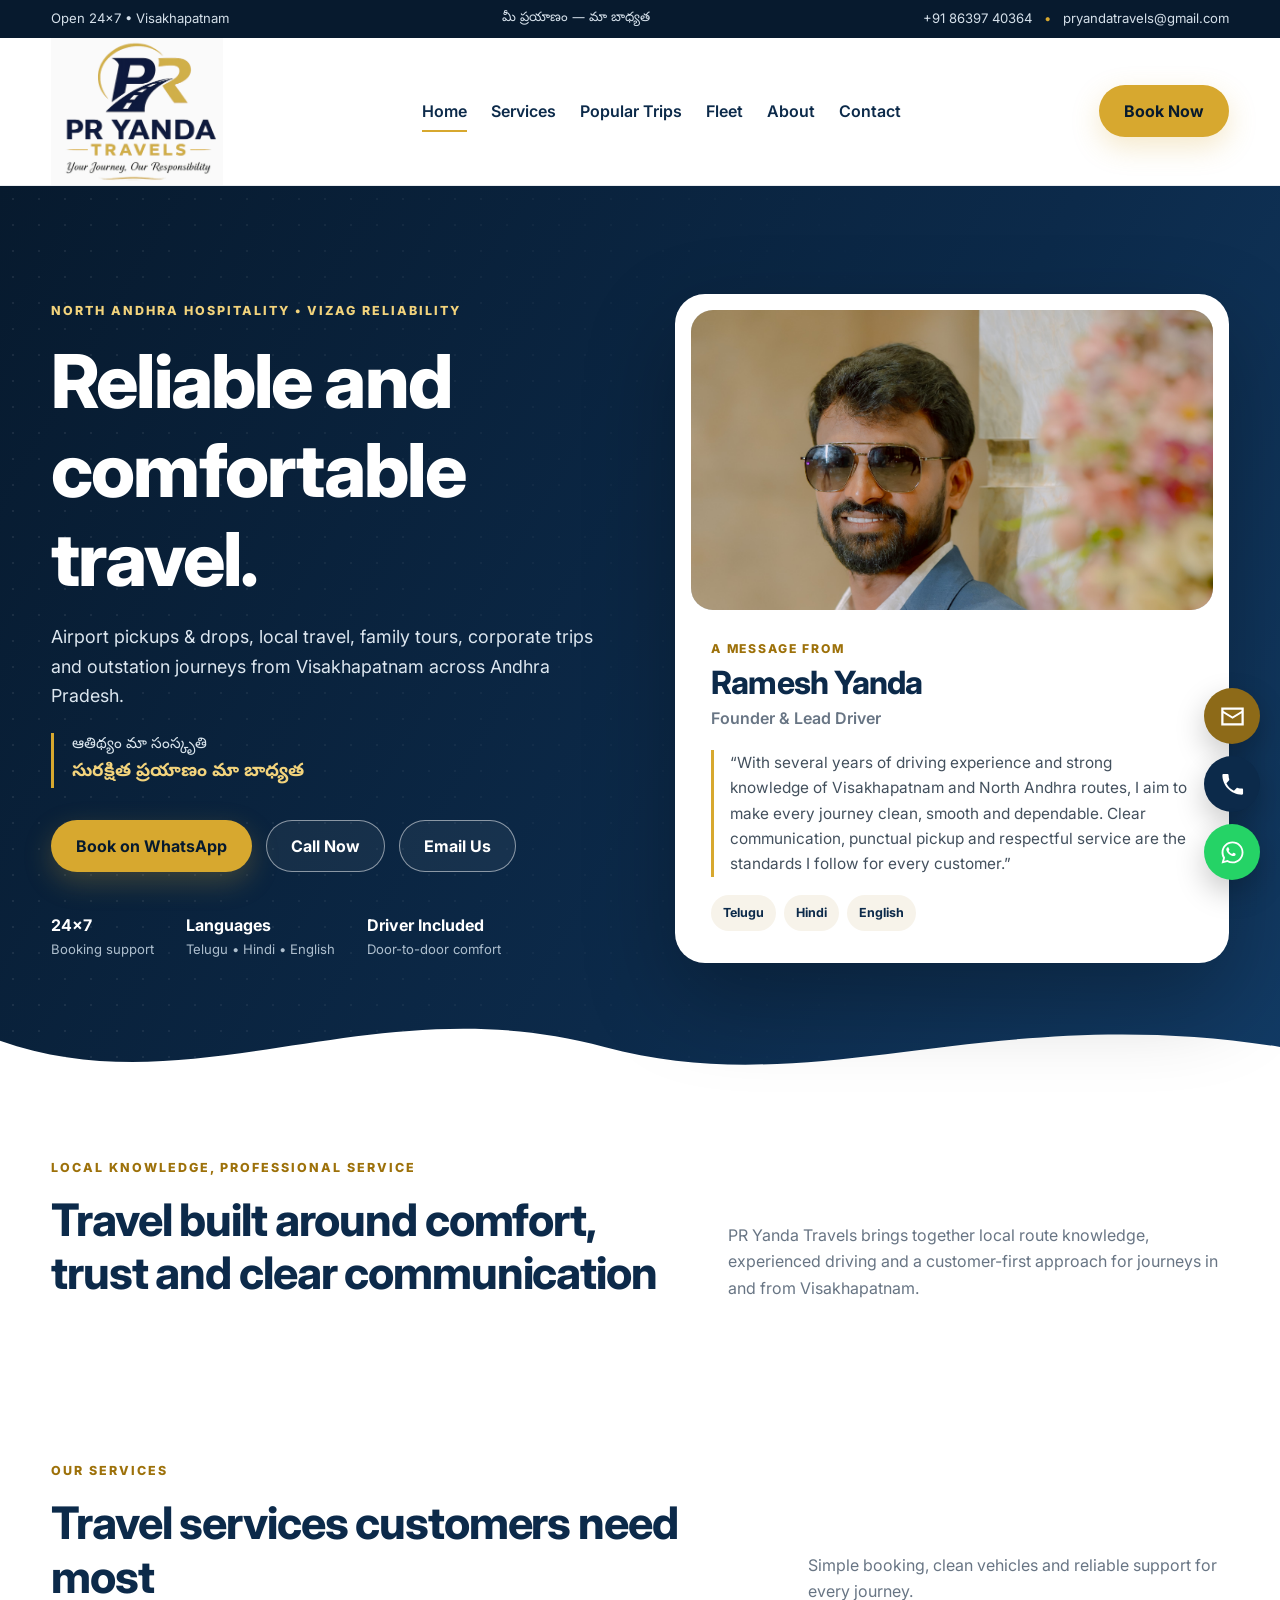
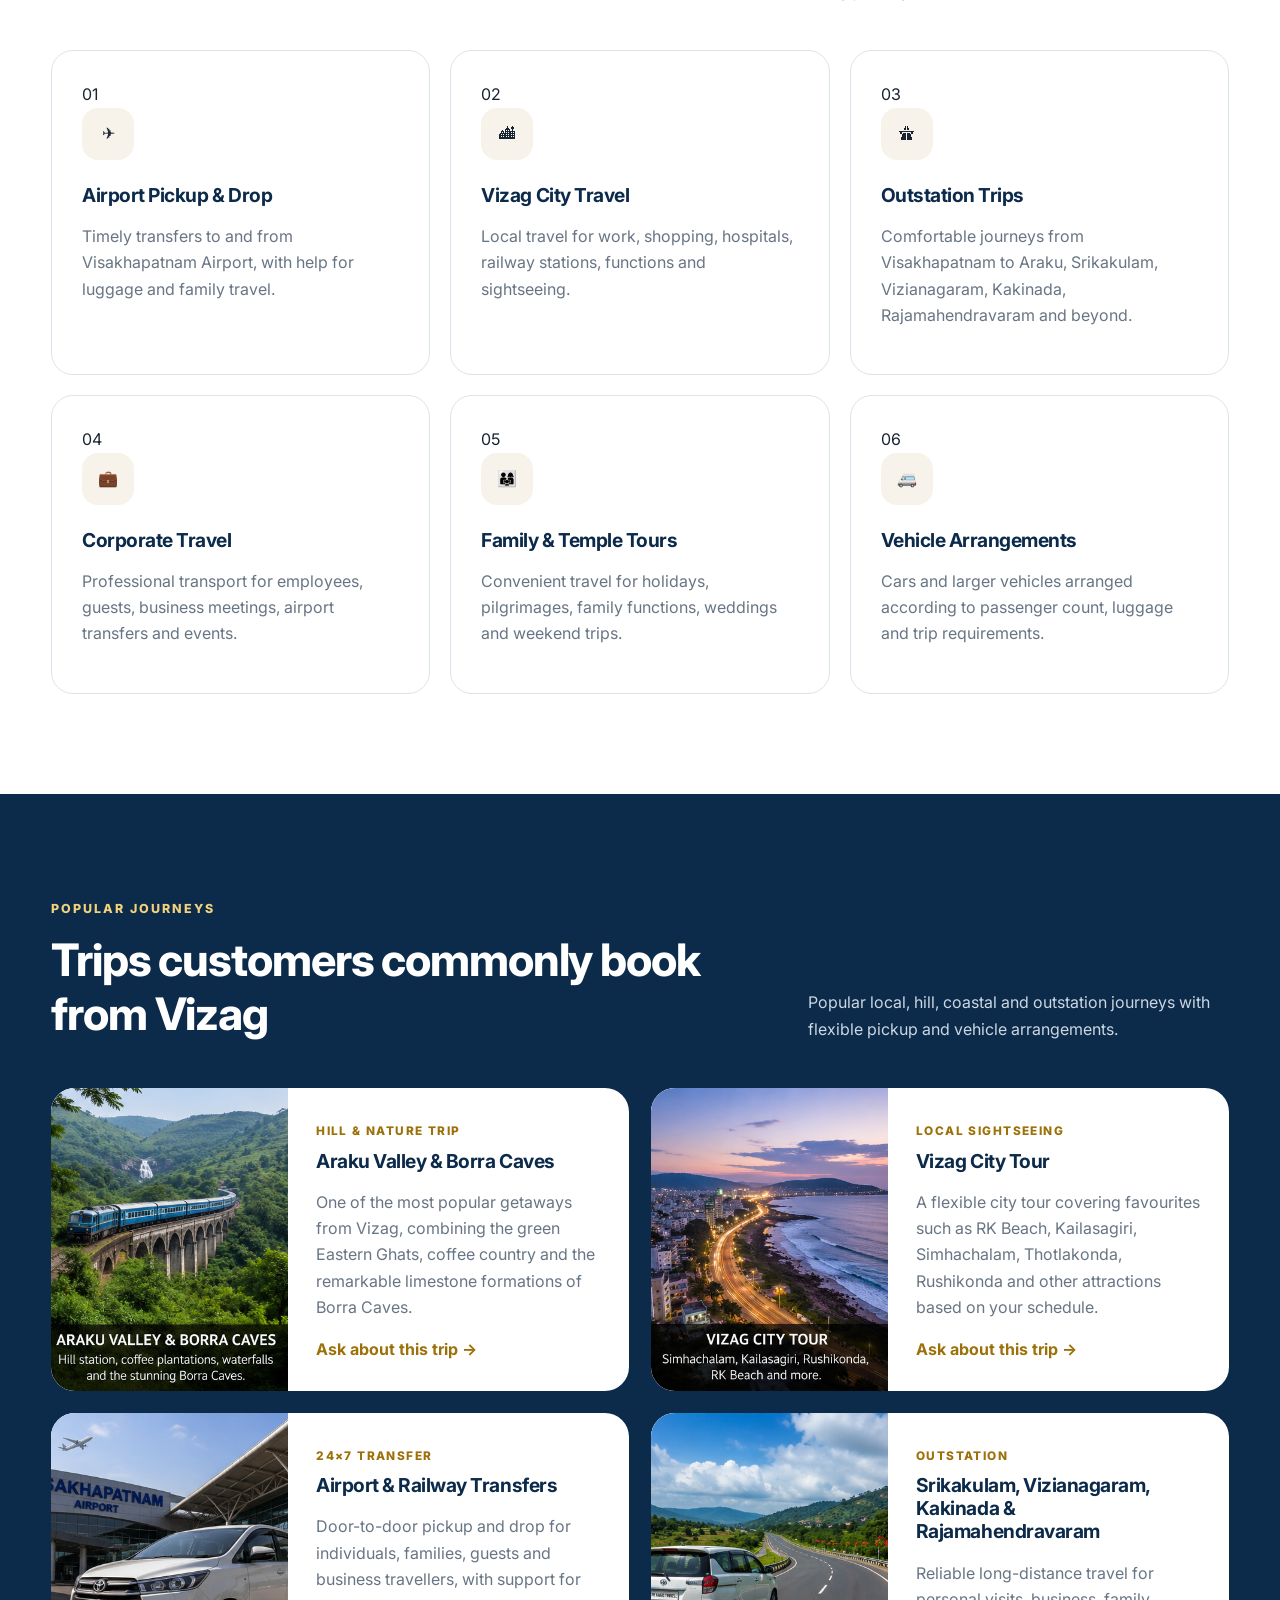
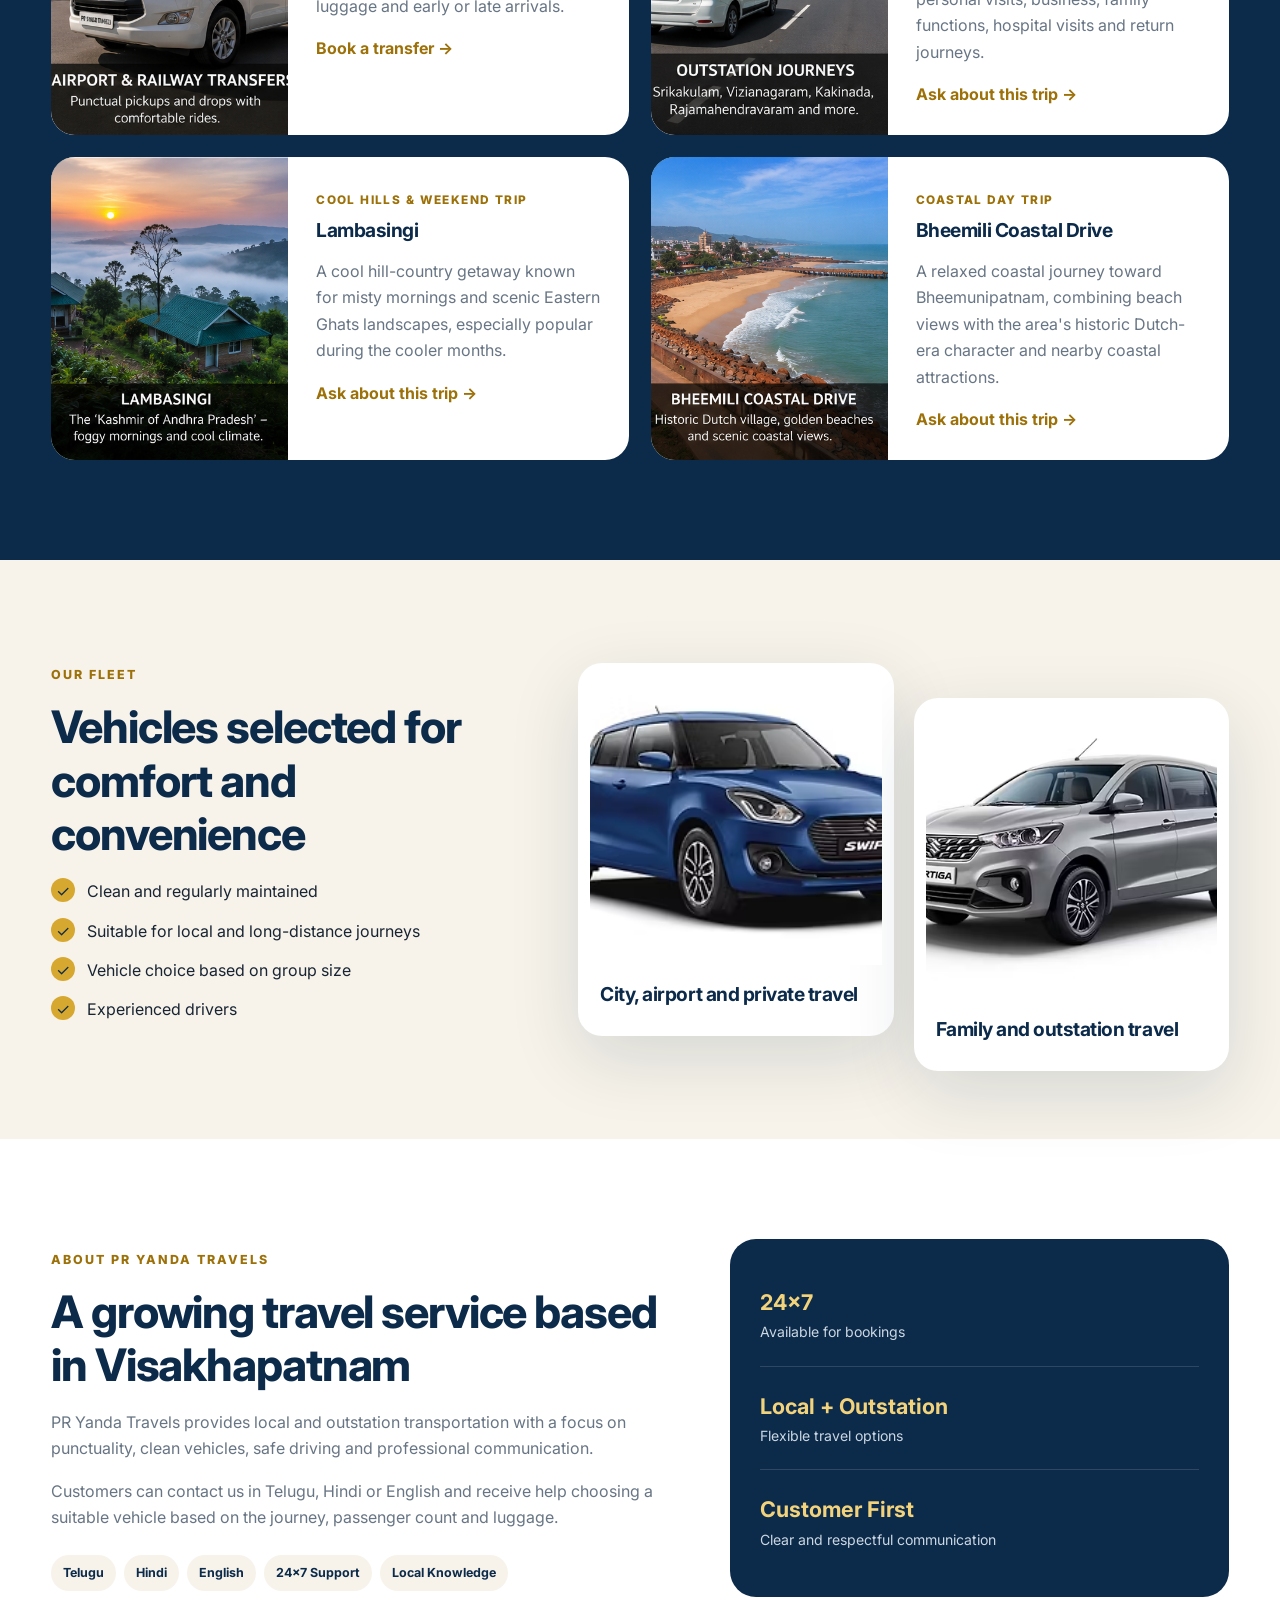
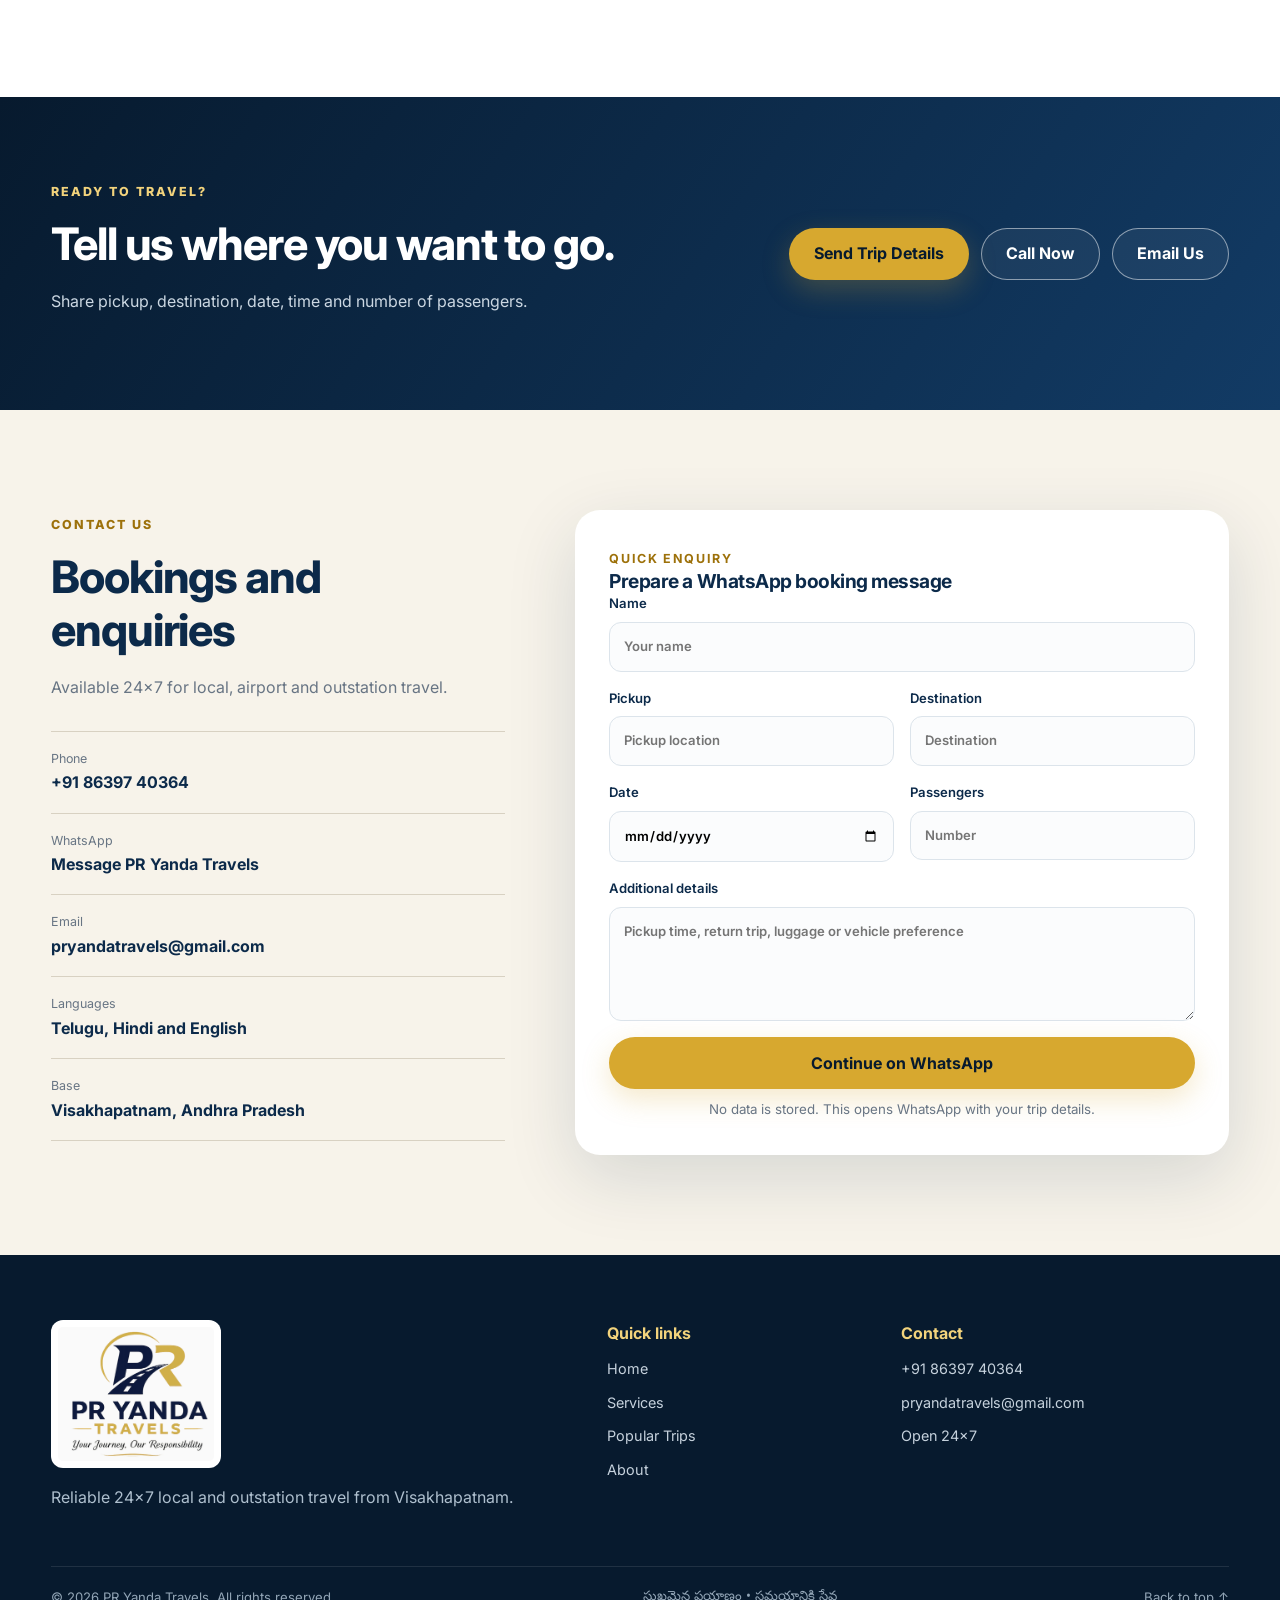
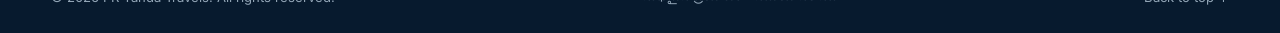
==== index.html @ 4b9faab3 "Add files via upload" ====
<!doctype html>
<html lang="en">
<head>
  <meta charset="utf-8">
  <meta name="viewport" content="width=device-width, initial-scale=1">
  <meta name="theme-color" content="#0c2a4a">
  <meta name="description" content="PR Yanda Travels offers reliable 24×7 airport transfers, local travel, family tours and outstation journeys from Visakhapatnam across Andhra Pradesh.">
  <title>PR Yanda Travels | 24×7 Travel from Visakhapatnam</title>

  <link rel="preconnect" href="https://fonts.googleapis.com">
  <link rel="preconnect" href="https://fonts.gstatic.com" crossorigin>
  <link href="https://fonts.googleapis.com/css2?family=Inter:wght@400;500;600;700;800&family=Noto+Sans+Telugu:wght@500;600;700&display=swap" rel="stylesheet">
  <link rel="stylesheet" href="styles.css">
  <script defer src="script.js"></script>
</head>

<body>
  <div class="top-strip">
    <div class="container top-strip-inner">
      <span>Open 24×7 • Visakhapatnam</span>
      <span class="telugu-mini">మీ ప్రయాణం — మా బాధ్యత</span>
      <div>
        <a href="tel:+918639740364">+91 86397 40364</a>
        <span class="top-dot">•</span>
        <a href="mailto:pryandatravels@gmail.com">pryandatravels@gmail.com</a>
      </div>
    </div>
  </div>

  <header class="site-header" id="top">
    <div class="container nav">
      <a class="brand" href="#home" aria-label="PR Yanda Travels home">
        <img src="logo.png" alt="PR Yanda Travels logo">
      </a>

      <button class="menu-toggle" aria-label="Open menu" aria-expanded="false">
        <span></span><span></span><span></span>
      </button>

      <nav class="nav-links" aria-label="Main navigation">
        <a class="active" href="#home">Home</a>
        <a href="#services">Services</a>
        <a href="#destinations">Popular Trips</a>
        <a href="#fleet">Fleet</a>
        <a href="#about">About</a>
        <a href="#contact">Contact</a>
      </nav>

      <a class="button button-gold nav-cta" href="https://wa.me/919912943084?text=Hello%20PR%20Yanda%20Travels%2C%20I%20would%20like%20to%20book%20a%20vehicle." target="_blank" rel="noopener">
        Book Now
      </a>
    </div>
  </header>

  <main>
    <section class="hero" id="home">
      <div class="hero-pattern"></div>
      <div class="container hero-layout">
        <div class="hero-copy reveal">
          <span class="eyebrow">NORTH ANDHRA HOSPITALITY • VIZAG RELIABILITY</span>
          <h1>Reliable and comfortable travel.</h1>
          <p class="hero-text">
            Airport pickups & drops, local travel, family tours, corporate trips and
            outstation journeys from Visakhapatnam across Andhra Pradesh.
          </p>

          <div class="telugu-line">
            <span>ఆతిథ్యం మా సంస్కృతి</span>
            <strong>సురక్షిత ప్రయాణం మా బాధ్యత</strong>
          </div>

          <div class="hero-buttons">
            <a class="button button-gold" href="https://wa.me/919912943084?text=Hello%20PR%20Yanda%20Travels%2C%20I%20would%20like%20to%20book%20a%20vehicle." target="_blank" rel="noopener">
              Book on WhatsApp
            </a>
            <a class="button button-ghost" href="tel:+918639740364">Call Now</a>
            <a class="button button-ghost" href="mailto:pryandatravels@gmail.com">Email Us</a>
          </div>

          <div class="hero-trust">
            <div><strong>24×7</strong><span>Booking support</span></div>
            <div><strong>Languages</strong><span>Telugu • Hindi • English</span></div>
            <div><strong>Driver Included</strong><span>Door-to-door comfort</span></div>
          </div>
        </div>

        <div class="founder-card reveal delay-1">
          <div class="founder-photo-wrap">
            <img src="photos/Ramesh Yanda.jpg" alt="Ramesh Yanda, Founder and Lead Driver of PR Yanda Travels" onerror="this.style.display='none';this.nextElementSibling.style.display='flex';">
            <div class="founder-photo-placeholder">
              <span>Professional photo</span>
              <strong>Add photos/Ramesh Yanda.jpg</strong>
            </div>
          </div>
          <div class="founder-message">
            <span class="founder-label">A message from</span>
            <h2>Ramesh Yanda</h2>
            <p class="founder-role">Founder &amp; Lead Driver</p>
            <blockquote>
              “With several years of driving experience and strong knowledge of
              Visakhapatnam and North Andhra routes, I aim to make every journey
              clean, smooth and dependable. Clear communication, punctual pickup
              and respectful service are the standards I follow for every customer.”
            </blockquote>
            <div class="language-pills">
              <span>Telugu</span><span>Hindi</span><span>English</span>
            </div>
          </div>
        </div>
      </div>

      <div class="wave-divider">
        <svg viewBox="0 0 1440 120" preserveAspectRatio="none" aria-hidden="true">
          <path d="M0,64 C220,130 420,10 680,70 C920,125 1110,25 1440,70 L1440,120 L0,120 Z"></path>
        </svg>
      </div>
    </section>

    <section class="identity-strip reveal">
      <div class="container identity-grid">
        <div>
          <span class="eyebrow dark">LOCAL KNOWLEDGE, PROFESSIONAL SERVICE</span>
          <h2>Travel built around comfort, trust and clear communication</h2>
        </div>
        <p>
          PR Yanda Travels brings together local route knowledge, experienced driving
          and a customer-first approach for journeys in and from Visakhapatnam.
        </p>
      </div>
    </section>

    <section class="section" id="services">
      <div class="container">
        <div class="section-heading reveal">
          <div>
            <span class="eyebrow dark">OUR SERVICES</span>
            <h2>Travel services customers need most</h2>
          </div>
          <p>Simple booking, clean vehicles and reliable support for every journey.</p>
        </div>

        <div class="service-grid">
          <article class="service-card reveal">
            <div class="service-number">01</div>
            <div class="service-icon">✈</div>
            <h3>Airport Pickup &amp; Drop</h3>
            <p>Timely transfers to and from Visakhapatnam Airport, with help for luggage and family travel.</p>
          </article>

          <article class="service-card reveal delay-1">
            <div class="service-number">02</div>
            <div class="service-icon">🏙</div>
            <h3>Vizag City Travel</h3>
            <p>Local travel for work, shopping, hospitals, railway stations, functions and sightseeing.</p>
          </article>

          <article class="service-card reveal delay-2">
            <div class="service-number">03</div>
            <div class="service-icon">🛣</div>
            <h3>Outstation Trips</h3>
            <p>Comfortable journeys from Visakhapatnam to Araku, Srikakulam, Vizianagaram, Kakinada, Rajamahendravaram and beyond.</p>
          </article>

          <article class="service-card reveal">
            <div class="service-number">04</div>
            <div class="service-icon">💼</div>
            <h3>Corporate Travel</h3>
            <p>Professional transport for employees, guests, business meetings, airport transfers and events.</p>
          </article>

          <article class="service-card reveal delay-1">
            <div class="service-number">05</div>
            <div class="service-icon">👨‍👩‍👧</div>
            <h3>Family &amp; Temple Tours</h3>
            <p>Convenient travel for holidays, pilgrimages, family functions, weddings and weekend trips.</p>
          </article>

          <article class="service-card reveal delay-2">
            <div class="service-number">06</div>
            <div class="service-icon">🚐</div>
            <h3>Vehicle Arrangements</h3>
            <p>Cars and larger vehicles arranged according to passenger count, luggage and trip requirements.</p>
          </article>
        </div>
      </div>
    </section>

    <section class="section destination-section" id="destinations">
      <div class="container">
        <div class="section-heading light reveal">
          <div>
            <span class="eyebrow">POPULAR JOURNEYS</span>
            <h2>Trips customers commonly book from Vizag</h2>
          </div>
          <p>Popular local, hill, coastal and outstation journeys with flexible pickup and vehicle arrangements.</p>
        </div>

        <div class="route-grid">
          <article class="route-card reveal">
            <div class="route-photo photo-slot araku-placeholder">
              <img src="photos/araku-borra.jpg" alt="Araku Valley and Borra Caves trip from Visakhapatnam" onerror="this.style.display='none'">
              <span class="photo-fallback">Add photos/araku-borra.jpg</span>
            </div>
            <div class="route-content">
              <span class="route-tag">Hill &amp; Nature Trip</span>
              <h3>Araku Valley &amp; Borra Caves</h3>
              <p>One of the most popular getaways from Vizag, combining the green Eastern Ghats, coffee country and the remarkable limestone formations of Borra Caves.</p>
              <a href="https://wa.me/918639740364?text=Hello%2C%20I%20want%20to%20enquire%20about%20an%20Araku%20Valley%20and%20Borra%20Caves%20trip." target="_blank" rel="noopener">Ask about this trip →</a>
            </div>
          </article>

          <article class="route-card reveal delay-1">
            <div class="route-photo photo-slot beach-placeholder">
              <img src="photos/vizag-city.jpg" alt="Vizag city sightseeing tour" onerror="this.style.display='none'">
              <span class="photo-fallback">Add photos/vizag-city.jpg</span>
            </div>
            <div class="route-content">
              <span class="route-tag">Local Sightseeing</span>
              <h3>Vizag City Tour</h3>
              <p>A flexible city tour covering favourites such as RK Beach, Kailasagiri, Simhachalam, Thotlakonda, Rushikonda and other attractions based on your schedule.</p>
              <a href="https://wa.me/918639740364?text=Hello%2C%20I%20want%20to%20enquire%20about%20a%20Vizag%20city%20tour." target="_blank" rel="noopener">Ask about this trip →</a>
            </div>
          </article>

          <article class="route-card reveal delay-2">
            <div class="route-photo photo-slot airport-placeholder">
              <img src="photos/airport-transfer.jpg" alt="Visakhapatnam airport pickup and drop service" onerror="this.style.display='none'">
              <span class="photo-fallback">Add photos/airport-transfer.jpg</span>
            </div>
            <div class="route-content">
              <span class="route-tag">24×7 Transfer</span>
              <h3>Airport &amp; Railway Transfers</h3>
              <p>Door-to-door pickup and drop for individuals, families, guests and business travellers, with support for luggage and early or late arrivals.</p>
              <a href="https://wa.me/918639740364?text=Hello%2C%20I%20want%20to%20book%20an%20airport%20or%20railway%20transfer." target="_blank" rel="noopener">Book a transfer →</a>
            </div>
          </article>

          <article class="route-card reveal">
            <div class="route-photo photo-slot highway-placeholder">
              <img src="photos/outstation-highway.jpg" alt="Outstation travel from Visakhapatnam" onerror="this.style.display='none'">
              <span class="photo-fallback">Add photos/outstation-highway.jpg</span>
            </div>
            <div class="route-content">
              <span class="route-tag">Outstation</span>
              <h3>Srikakulam, Vizianagaram, Kakinada &amp; Rajamahendravaram</h3>
              <p>Reliable long-distance travel for personal visits, business, family functions, hospital visits and return journeys.</p>
              <a href="https://wa.me/918639740364?text=Hello%2C%20I%20want%20to%20enquire%20about%20an%20outstation%20trip." target="_blank" rel="noopener">Ask about this trip →</a>
            </div>
          </article>

          <article class="route-card reveal delay-1">
            <div class="route-photo photo-slot lambasingi-placeholder">
              <img src="photos/lambasingi.jpg" alt="Lambasingi hill trip from Visakhapatnam" onerror="this.style.display='none'">
              <span class="photo-fallback">Add photos/lambasingi.jpg</span>
            </div>
            <div class="route-content">
              <span class="route-tag">Cool Hills &amp; Weekend Trip</span>
              <h3>Lambasingi</h3>
              <p>A cool hill-country getaway known for misty mornings and scenic Eastern Ghats landscapes, especially popular during the cooler months.</p>
              <a href="https://wa.me/918639740364?text=Hello%2C%20I%20want%20to%20enquire%20about%20a%20Lambasingi%20trip." target="_blank" rel="noopener">Ask about this trip →</a>
            </div>
          </article>

          <article class="route-card reveal delay-2">
            <div class="route-photo photo-slot bheemili-placeholder">
              <img src="photos/bheemili.jpg" alt="Bheemili coastal day trip from Visakhapatnam" onerror="this.style.display='none'">
              <span class="photo-fallback">Add photos/bheemili.jpg</span>
            </div>
            <div class="route-content">
              <span class="route-tag">Coastal Day Trip</span>
              <h3>Bheemili Coastal Drive</h3>
              <p>A relaxed coastal journey toward Bheemunipatnam, combining beach views with the area's historic Dutch-era character and nearby coastal attractions.</p>
              <a href="https://wa.me/918639740364?text=Hello%2C%20I%20want%20to%20enquire%20about%20a%20Bheemili%20coastal%20trip." target="_blank" rel="noopener">Ask about this trip →</a>
            </div>
          </article>
        </div>
      </div>
    </section>

    <section class="section fleet-section" id="fleet">
      <div class="container fleet-layout">
        <div class="fleet-copy reveal">
          <span class="eyebrow dark">OUR FLEET</span>
          <h2>Vehicles selected for comfort and convenience</h2>
          <ul class="feature-list">
            <li><span>✓</span> Clean and regularly maintained</li>
            <li><span>✓</span> Suitable for local and long-distance journeys</li>
            <li><span>✓</span> Vehicle choice based on group size</li>
            <li><span>✓</span> Experienced drivers</li>
          </ul>
        </div>
        <div class="fleet-cards reveal delay-1">
          <article class="fleet-card">
            <div class="fleet-photo photo-slot">
              <img src="photos/swift-exterior.jpg" alt="PR Yanda Travels Swift" onerror="this.style.display='none'">
              <span class="photo-fallback">Add photos/swift-exterior.jpg</span>
            </div>
            <div class="fleet-card-text"><h3>City, airport and private travel</h3></div>
          </article>
          <article class="fleet-card fleet-card-offset">
            <div class="fleet-photo photo-slot">
              <img src="photos/ertiga-exterior.jpg" alt="PR Yanda Travels Ertiga" onerror="this.style.display='none'">
              <span class="photo-fallback">Add photos/ertiga-exterior.jpg later</span>
            </div>
            <div class="fleet-card-text"><h3>Family and outstation travel</h3></div>
          </article>
        </div>
      </div>
    </section>

    <section class="section about-section" id="about">
      <div class="container about-layout">
        <div class="about-copy reveal">
          <span class="eyebrow dark">ABOUT PR YANDA TRAVELS</span>
          <h2>A growing travel service based in Visakhapatnam</h2>
          <p>
            PR Yanda Travels provides local and outstation transportation with a
            focus on punctuality, clean vehicles, safe driving and professional communication.
          </p>
          <p>
            Customers can contact us in Telugu, Hindi or English and receive help
            choosing a suitable vehicle based on the journey, passenger count and luggage.
          </p>
          <div class="about-badges">
            <span>Telugu</span><span>Hindi</span><span>English</span>
            <span>24×7 Support</span><span>Local Knowledge</span>
          </div>
        </div>
        <div class="about-panel reveal delay-1">
          <div class="about-stat"><strong>24×7</strong><span>Available for bookings</span></div>
          <div class="about-stat"><strong>Local + Outstation</strong><span>Flexible travel options</span></div>
          <div class="about-stat"><strong>Customer First</strong><span>Clear and respectful communication</span></div>
        </div>
      </div>
    </section>

    <section class="cta-section">
      <div class="container cta-inner reveal">
        <div>
          <span class="eyebrow">READY TO TRAVEL?</span>
          <h2>Tell us where you want to go.</h2>
          <p>Share pickup, destination, date, time and number of passengers.</p>
        </div>
        <div class="cta-actions">
          <a class="button button-gold" href="https://wa.me/919912943084?text=Hello%20PR%20Yanda%20Travels%2C%20Pickup%3A%20____%2C%20Destination%3A%20____%2C%20Date%3A%20____%2C%20Passengers%3A%20____." target="_blank" rel="noopener">Send Trip Details</a>
          <a class="button button-ghost" href="tel:+918639740364">Call Now</a>
          <a class="button button-ghost" href="mailto:pryandatravels@gmail.com">Email Us</a>
        </div>
      </div>
    </section>

    <section class="section contact-section" id="contact">
      <div class="container contact-layout">
        <div class="contact-intro reveal">
          <span class="eyebrow dark">CONTACT US</span>
          <h2>Bookings and enquiries</h2>
          <p>Available 24×7 for local, airport and outstation travel.</p>
          <div class="contact-details">
            <a href="tel:+918639740364"><span>Phone</span><strong>+91 86397 40364</strong></a>
            <a href="https://wa.me/919912943084" target="_blank" rel="noopener"><span>WhatsApp</span><strong>Message PR Yanda Travels</strong></a>
            <a href="mailto:pryandatravels@gmail.com"><span>Email</span><strong>pryandatravels@gmail.com</strong></a>
            <div><span>Languages</span><strong>Telugu, Hindi and English</strong></div>
            <div><span>Base</span><strong>Visakhapatnam, Andhra Pradesh</strong></div>
          </div>
        </div>

        <form class="enquiry-form reveal delay-1" id="enquiry-form">
          <div class="form-heading"><span>Quick enquiry</span><h3>Prepare a WhatsApp booking message</h3></div>
          <label>Name<input type="text" id="name" placeholder="Your name"></label>
          <div class="form-row">
            <label>Pickup<input type="text" id="pickup" placeholder="Pickup location"></label>
            <label>Destination<input type="text" id="destination" placeholder="Destination"></label>
          </div>
          <div class="form-row">
            <label>Date<input type="date" id="date"></label>
            <label>Passengers<input type="number" id="passengers" min="1" placeholder="Number"></label>
          </div>
          <label>Additional details<textarea id="details" rows="4" placeholder="Pickup time, return trip, luggage or vehicle preference"></textarea></label>
          <button class="button button-gold full-width" type="submit">Continue on WhatsApp</button>
          <small class="form-note">No data is stored. This opens WhatsApp with your trip details.</small>
        </form>
      </div>
    </section>
  </main>

  <footer>
    <div class="container footer-grid">
      <div class="footer-brand"><img src="logo.png" alt="PR Yanda Travels"><p>Reliable 24×7 local and outstation travel from Visakhapatnam.</p></div>
      <div class="footer-column"><strong>Quick links</strong><a href="#home">Home</a><a href="#services">Services</a><a href="#destinations">Popular Trips</a><a href="#about">About</a></div>
      <div class="footer-column"><strong>Contact</strong><a href="tel:+918639740364">+91 86397 40364</a><a href="mailto:pryandatravels@gmail.com">pryandatravels@gmail.com</a><span>Open 24×7</span></div>
    </div>
    <div class="container footer-bottom"><span>© 2026 PR Yanda Travels. All rights reserved.</span><span class="telugu-footer">సుఖమైన ప్రయాణం • సమయానికి సేవ</span><a href="#top">Back to top ↑</a></div>
  </footer>

  <div class="floating-actions">
    <a class="float-button email-float" href="mailto:pryandatravels@gmail.com" aria-label="Email PR Yanda Travels">
      <svg viewBox="0 0 24 24" aria-hidden="true"><path d="M2 4h20v16H2V4zm2 2v1l8 5 8-5V6H4zm16 12V9l-8 5-8-5v9h16z"/></svg>
    </a>
    <a class="float-button call-float" href="tel:+918639740364" aria-label="Call PR Yanda Travels">
      <svg viewBox="0 0 24 24" aria-hidden="true"><path d="M6.6 10.8c1.7 3.3 3.4 5 6.7 6.7l2.2-2.2c.3-.3.7-.4 1.1-.3 1.2.4 2.5.6 3.8.6.6 0 1 .4 1 1V20c0 .6-.4 1-1 1C10.8 21 3 13.2 3 3.6c0-.6.4-1 1-1h3.5c.6 0 1 .4 1 1 0 1.3.2 2.6.6 3.8.1.4 0 .8-.3 1.1l-2.2 2.3z"/></svg>
    </a>
    <a class="float-button whatsapp-float" href="https://wa.me/919912943084?text=Hello%20PR%20Yanda%20Travels%2C%20I%20would%20like%20to%20book%20a%20vehicle." target="_blank" rel="noopener" aria-label="WhatsApp PR Yanda Travels">
      <svg viewBox="0 0 32 32" aria-hidden="true"><path d="M19.11 17.2c-.27-.14-1.62-.8-1.87-.89-.25-.09-.43-.14-.61.14-.18.27-.7.89-.86 1.07-.16.18-.32.2-.59.07-.27-.14-1.15-.42-2.19-1.35-.81-.72-1.36-1.61-1.52-1.88-.16-.27-.02-.42.12-.56.12-.12.27-.32.41-.48.14-.16.18-.27.27-.45.09-.18.05-.34-.02-.48-.07-.14-.61-1.47-.84-2.02-.22-.53-.45-.46-.61-.47h-.52c-.18 0-.48.07-.73.34-.25.27-.96.94-.96 2.29 0 1.35.98 2.66 1.12 2.84.14.18 1.93 2.95 4.68 4.14.65.28 1.16.45 1.56.58.66.21 1.25.18 1.72.11.53-.08 1.62-.66 1.85-1.3.23-.64.23-1.19.16-1.3-.07-.11-.25-.18-.52-.32zM16.04 3C8.86 3 3.04 8.8 3.04 15.96c0 2.28.6 4.51 1.74 6.47L3 29l6.76-1.77a13 13 0 0 0 6.27 1.6h.01C23.21 28.83 29 23 29 15.94 29 8.8 23.2 3 16.04 3zm0 23.64h-.01a10.8 10.8 0 0 1-5.5-1.5l-.39-.23-4.01 1.05 1.07-3.9-.25-.4a10.77 10.77 0 0 1-1.66-5.72c0-5.94 4.84-10.77 10.79-10.77 5.94 0 10.77 4.83 10.77 10.78 0 5.94-4.83 10.77-10.81 10.77z"/></svg>
    </a>
  </div>
</body>
</html>
---- styles.css ----
:root{
  --navy:#0c2a4a;--navy2:#123b65;--navy3:#071a2e;
  --gold:#d7a82f;--gold2:#f2d37c;--cream:#f7f3ea;
  --white:#fff;--ink:#182433;--muted:#687584;--line:#dce4eb;
  --shadow:0 22px 70px rgba(12,42,74,.14);
}
*{box-sizing:border-box}html{scroll-behavior:smooth}
body{margin:0;font-family:Inter,Arial,sans-serif;color:var(--ink);background:#fff;line-height:1.65;overflow-x:hidden}
body.menu-open{overflow:hidden}a{text-decoration:none;color:inherit}img{max-width:100%;display:block}button,input,textarea{font:inherit}
.container{width:min(1180px,92%);margin:auto}
.top-strip{background:var(--navy3);color:#d5e0ea;font-size:.82rem}
.top-strip-inner{min-height:38px;display:flex;justify-content:space-between;align-items:center;gap:16px}
.telugu-mini,.telugu-footer,.telugu-line{font-family:"Noto Sans Telugu",sans-serif}.top-dot{margin:0 8px;color:var(--gold)}
.site-header{position:sticky;top:0;z-index:1000;background:rgba(255,255,255,.95);backdrop-filter:blur(14px);border-bottom:1px solid rgba(12,42,74,.08)}
.site-header.scrolled{box-shadow:0 8px 30px rgba(12,42,74,.1)}
.nav{min-height:82px;display:flex;align-items:center;justify-content:space-between;gap:24px}.brand img{width:172px}
.nav-links{display:flex;gap:24px;font-weight:600;color:var(--navy)}.nav-links a{position:relative}.nav-links a:after{content:"";position:absolute;left:0;bottom:-7px;width:0;height:2px;background:var(--gold);transition:.2s}.nav-links a:hover:after,.nav-links a.active:after{width:100%}
.menu-toggle{display:none;border:0;background:transparent;cursor:pointer}.menu-toggle span{display:block;width:27px;height:2px;background:var(--navy);margin:6px 0}
.button{min-height:52px;padding:0 24px;border-radius:999px;display:inline-flex;align-items:center;justify-content:center;border:1px solid transparent;font-weight:700;transition:.2s;cursor:pointer}
.button:hover{transform:translateY(-2px)}.button-gold{background:var(--gold);color:var(--navy3);box-shadow:0 10px 28px rgba(215,168,47,.25)}.button-ghost{border-color:rgba(255,255,255,.5);color:#fff;background:rgba(255,255,255,.05)}.button-ghost:hover{background:#fff;color:var(--navy)}.full-width{width:100%}
.hero{position:relative;background:linear-gradient(120deg,var(--navy3),var(--navy) 60%,var(--navy2));color:#fff;padding:108px 0 135px;overflow:hidden}.hero-pattern{position:absolute;inset:0;background-image:radial-gradient(rgba(255,255,255,.08) 1px,transparent 1px);background-size:26px 26px;mask-image:linear-gradient(to right,#000,transparent 75%)}
.hero-layout{position:relative;z-index:2;display:grid;grid-template-columns:1fr 1fr;gap:70px;align-items:center}
.eyebrow{display:inline-block;color:var(--gold2);font-size:.78rem;font-weight:800;letter-spacing:.16em;margin-bottom:15px}.eyebrow.dark{color:#9d710a}
h1,h2,h3{margin:0;line-height:1.2;letter-spacing:-.025em}h1{font-size:clamp(3rem,5.8vw,5.4rem);font-weight:800}h2{color:var(--navy);font-size:clamp(2.1rem,3.5vw,3.3rem);font-weight:750}h3{color:var(--navy);font-size:1.2rem;font-weight:700}
.hero-text{font-size:1.12rem;color:#dce6ef;max-width:680px}.telugu-line{display:flex;flex-direction:column;margin-top:22px;padding-left:18px;border-left:3px solid var(--gold)}.telugu-line span{color:#d9e4ec;font-size:.95rem}.telugu-line strong{color:var(--gold2);font-size:1.15rem}
.hero-buttons{display:flex;flex-wrap:wrap;gap:14px;margin:32px 0 40px}.hero-trust{display:flex;flex-wrap:wrap;gap:32px}.hero-trust div{display:flex;flex-direction:column}.hero-trust span{font-size:.82rem;color:#aebfce}
.founder-card{background:#fff;color:var(--ink);border-radius:30px;padding:16px;box-shadow:0 35px 90px rgba(0,0,0,.28);animation:founderFloat 6s ease-in-out infinite}
@keyframes founderFloat{50%{transform:translateY(-9px)}}
.founder-photo-wrap{position:relative;height:300px;border-radius:22px;overflow:hidden;background:linear-gradient(145deg,#dbe6ed,#b9c9d5)}.founder-photo-wrap img{width:100%;height:100%;object-fit:cover;object-position:center top}.founder-photo-placeholder{position:absolute;inset:0;display:none;align-items:center;justify-content:center;flex-direction:column;text-align:center;color:var(--navy);padding:20px}.founder-message{padding:24px 20px 16px}.founder-label{color:#9d710a;font-size:.76rem;font-weight:800;text-transform:uppercase;letter-spacing:.15em}.founder-message h2{font-size:2rem;margin-top:4px}.founder-role{margin:3px 0 18px;color:var(--muted);font-weight:600}.founder-message blockquote{margin:0;color:#43505d;font-size:.96rem;border-left:3px solid var(--gold);padding-left:16px}.language-pills{display:flex;gap:8px;flex-wrap:wrap;margin-top:18px}.language-pills span,.about-badges span{padding:8px 12px;background:var(--cream);border-radius:999px;color:var(--navy);font-size:.78rem;font-weight:700}
.wave-divider{position:absolute;left:0;right:0;bottom:-1px;height:125px}.wave-divider svg{width:100%;height:100%}.wave-divider path{fill:#fff}
.identity-strip{padding:55px 0}.identity-grid{display:grid;grid-template-columns:1.1fr .9fr;gap:65px;align-items:end}.identity-grid p{color:var(--muted);margin:0}
.section{padding:100px 0}.section-heading{display:grid;grid-template-columns:1.25fr .75fr;gap:55px;align-items:end;margin-bottom:46px}.section-heading p{color:var(--muted);margin:0}.section-heading.light h2{color:#fff}.section-heading.light p{color:#cbd7e2}
.service-grid{display:grid;grid-template-columns:repeat(3,1fr);gap:20px}.service-card{padding:30px;border:1px solid var(--line);border-radius:22px;background:#fff;min-height:270px;transition:.25s}.service-card:hover{transform:translateY(-8px);box-shadow:var(--shadow);border-color:rgba(215,168,47,.65)}.service-icon{width:52px;height:52px;border-radius:16px;background:var(--cream);display:grid;place-items:center;margin-bottom:24px}.service-icon svg{width:28px;height:28px;fill:var(--navy)}.service-card p{color:var(--muted)}
.destination-section{background:var(--navy);color:#fff}.route-grid{display:grid;grid-template-columns:repeat(2,1fr);gap:22px}.route-card{background:#fff;color:var(--ink);border-radius:24px;overflow:hidden;display:grid;grid-template-columns:.82fr 1.18fr;min-height:280px}.route-photo{min-height:280px;display:grid;place-items:center;color:#fff;font-weight:800}.route-content{padding:28px}.route-tag{display:inline-block;color:#9d710a;font-size:.74rem;font-weight:800;letter-spacing:.12em;text-transform:uppercase;margin-bottom:8px}.route-content p{color:var(--muted)}.route-content a{color:#9d710a;font-weight:700}.photo-placeholder{position:relative;overflow:hidden}.araku-placeholder{background:linear-gradient(145deg,#0d593f,#8fb868)}.beach-placeholder{background:linear-gradient(145deg,#1f7e9b,#e6c889)}.airport-placeholder{background:linear-gradient(145deg,#5f7181,#a5b9c6)}.highway-placeholder{background:linear-gradient(145deg,#525a60,#c29e5d)}
.fleet-section{background:var(--cream)}.fleet-layout{display:grid;grid-template-columns:.82fr 1.18fr;gap:75px;align-items:center}.feature-list{list-style:none;padding:0}.feature-list li{margin:13px 0}.feature-list span{display:inline-grid;place-items:center;width:24px;height:24px;border-radius:50%;background:var(--gold);color:var(--navy);margin-right:8px}.fleet-cards{display:grid;grid-template-columns:repeat(2,1fr);gap:20px}.fleet-card{background:#fff;padding:12px;border-radius:24px;box-shadow:var(--shadow)}.fleet-card-offset{transform:translateY(35px)}.fleet-photo{height:290px;display:grid;place-items:center;color:var(--navy);font-weight:700;background:linear-gradient(145deg,#edf3f7,#c9d6e2)}.fleet-card-text{padding:18px 10px}.fleet-card-text span{color:var(--muted);font-size:.8rem}
.about-section{background:#fff}.about-layout{display:grid;grid-template-columns:1.1fr .9fr;gap:70px;align-items:center}.about-copy p{color:var(--muted)}.about-badges{display:flex;flex-wrap:wrap;gap:8px;margin-top:24px}.about-panel{background:var(--navy);color:#fff;border-radius:26px;padding:24px 30px}.about-stat{padding:22px 0;border-bottom:1px solid rgba(255,255,255,.14);display:flex;flex-direction:column}.about-stat:last-child{border-bottom:0}.about-stat strong{font-size:1.35rem;color:var(--gold2)}.about-stat span{color:#cbd7e2;font-size:.88rem}
.review-slider{position:relative;max-width:900px;margin:auto}.review-track{position:relative;min-height:335px}.review-slide{position:absolute;inset:0;opacity:0;transform:translateX(24px);pointer-events:none;padding:48px 72px;border-radius:28px;background:var(--navy);color:#fff;transition:.4s}.review-slide.active{opacity:1;transform:none;pointer-events:auto}.quote-mark{color:var(--gold);font-size:5rem;line-height:.6}.review-slide>p{font-size:1.5rem;font-weight:600}.review-author{display:flex;align-items:center;gap:14px}.avatar{width:48px;height:48px;border-radius:50%;display:grid;place-items:center;background:var(--gold);color:var(--navy);font-weight:700}.review-author div:last-child{display:flex;flex-direction:column}.review-author span{font-size:.82rem;color:#aebfce}.slider-button{position:absolute;z-index:4;top:50%;transform:translateY(-50%);width:50px;height:50px;border-radius:50%;border:0;background:#fff;color:var(--navy);box-shadow:var(--shadow);cursor:pointer}.prev{left:-25px}.next{right:-25px}.slider-dots{display:flex;justify-content:center;gap:8px;margin-top:20px}.slider-dots button{width:9px;height:9px;border:0;border-radius:50%;background:#cbd5de}.slider-dots button.active{width:28px;border-radius:999px;background:var(--gold)}
.cta-section{padding:80px 0;background:linear-gradient(125deg,var(--navy3),var(--navy2));color:#fff}.cta-inner{display:flex;align-items:center;justify-content:space-between;gap:40px}.cta-inner h2{color:#fff}.cta-inner p{color:#cbd7e2}.cta-actions{display:flex;gap:12px;flex-wrap:wrap}
.contact-section{background:var(--cream)}.contact-layout{display:grid;grid-template-columns:.82fr 1.18fr;gap:70px}.contact-intro>p{color:var(--muted)}.contact-details{margin-top:30px;border-top:1px solid #d8d1c2}.contact-details a,.contact-details>div{display:flex;flex-direction:column;padding:17px 0;border-bottom:1px solid #d8d1c2}.contact-details span{font-size:.78rem;color:var(--muted)}.contact-details strong{color:var(--navy)}
.enquiry-form{background:#fff;padding:34px;border-radius:25px;box-shadow:var(--shadow)}.form-heading>span{color:#9d710a;font-size:.78rem;font-weight:700;letter-spacing:.13em;text-transform:uppercase}.form-row{display:grid;grid-template-columns:1fr 1fr;gap:16px}label{display:flex;flex-direction:column;gap:7px;font-size:.82rem;font-weight:600;color:var(--navy);margin-bottom:16px}input,textarea{border:1px solid var(--line);border-radius:12px;padding:13px 14px;background:#fbfcfd;outline:none}input:focus,textarea:focus{border-color:var(--gold);box-shadow:0 0 0 3px rgba(215,168,47,.15)}.form-note{display:block;text-align:center;color:var(--muted);margin-top:10px}
footer{background:var(--navy3);color:#fff;padding:65px 0 24px}.footer-grid{display:grid;grid-template-columns:1.5fr .7fr 1fr;gap:65px}.footer-brand img{width:170px;background:#fff;border-radius:12px;padding:7px}.footer-brand p{color:#aebfce}.footer-column{display:flex;flex-direction:column;gap:10px}.footer-column strong{color:var(--gold2)}.footer-column a,.footer-column span{color:#c5d1dc;font-size:.9rem}.footer-bottom{border-top:1px solid rgba(255,255,255,.1);margin-top:40px;padding-top:20px;display:flex;justify-content:space-between;gap:18px;color:#92a5b6;font-size:.82rem}
.floating-actions{position:fixed;right:20px;bottom:20px;z-index:900;display:flex;flex-direction:column;gap:12px}.float-button{width:56px;height:56px;border-radius:50%;display:grid;place-items:center;box-shadow:0 12px 30px rgba(0,0,0,.22);transition:.2s}.float-button:hover{transform:scale(1.08)}.float-button svg{width:27px;height:27px;fill:#fff}.email-float{background:#8d6a18}.call-float{background:var(--navy)}.whatsapp-float{background:#25d366}
.reveal{opacity:0;transform:translateY(26px);transition:.7s}.reveal.visible{opacity:1;transform:none}.delay-1{transition-delay:.1s}.delay-2{transition-delay:.2s}
@media(max-width:1000px){.nav-cta{display:none}.nav-links{gap:16px}.hero-layout{gap:40px}.route-card{grid-template-columns:1fr}.route-photo{min-height:220px}}
@media(max-width:820px){.top-strip-inner{justify-content:center}.top-strip-inner>div,.telugu-mini{display:none}.menu-toggle{display:block}.nav-links{position:fixed;right:0;top:0;width:min(360px,88vw);height:100vh;background:#fff;padding:115px 35px;display:flex;flex-direction:column;align-items:flex-start;transform:translateX(105%);transition:.3s;box-shadow:-20px 0 50px rgba(12,42,74,.15)}.nav-links.open{transform:none}.hero-layout,.identity-grid,.section-heading,.fleet-layout,.about-layout,.contact-layout{grid-template-columns:1fr}.service-grid,.route-grid{grid-template-columns:repeat(2,1fr)}.footer-grid{grid-template-columns:1fr 1fr}.footer-brand{grid-column:span 2}.cta-inner{flex-direction:column;align-items:flex-start}}
@media(max-width:590px){.brand img{width:145px}.hero{padding:70px 0 110px}h1{font-size:2.85rem}h2{font-size:2.15rem}.hero-buttons{flex-direction:column}.hero-buttons .button{width:100%}.service-grid,.route-grid,.fleet-cards{grid-template-columns:1fr}.fleet-card-offset{transform:none}.review-slide{padding:38px 30px}.review-track{min-height:380px}.slider-button{display:none}.form-row{grid-template-columns:1fr;gap:0}.footer-grid{grid-template-columns:1fr}.footer-brand{grid-column:auto}.footer-bottom{flex-direction:column;text-align:center}.floating-actions{right:14px;bottom:14px}.float-button{width:52px;height:52px}}


/* Launch-ready photo slots: add the named JPG and it appears automatically */
.photo-slot {
  position: relative;
  overflow: hidden;
  background: linear-gradient(145deg, #edf3f7, #c9d6e2);
}
.photo-slot img {
  position: absolute;
  inset: 0;
  width: 100%;
  height: 100%;
  object-fit: cover;
  z-index: 2;
}
.photo-fallback {
  position: absolute;
  inset: 0;
  z-index: 1;
  display: grid;
  place-items: center;
  text-align: center;
  padding: 20px;
  color: #0c2a4a;
  font-weight: 700;
}
.lambasingi-placeholder {
  background: linear-gradient(145deg, #48685f, #a8c1a3);
}
.bheemili-placeholder {
  background: linear-gradient(145deg, #2a7c93, #e7c993);
}
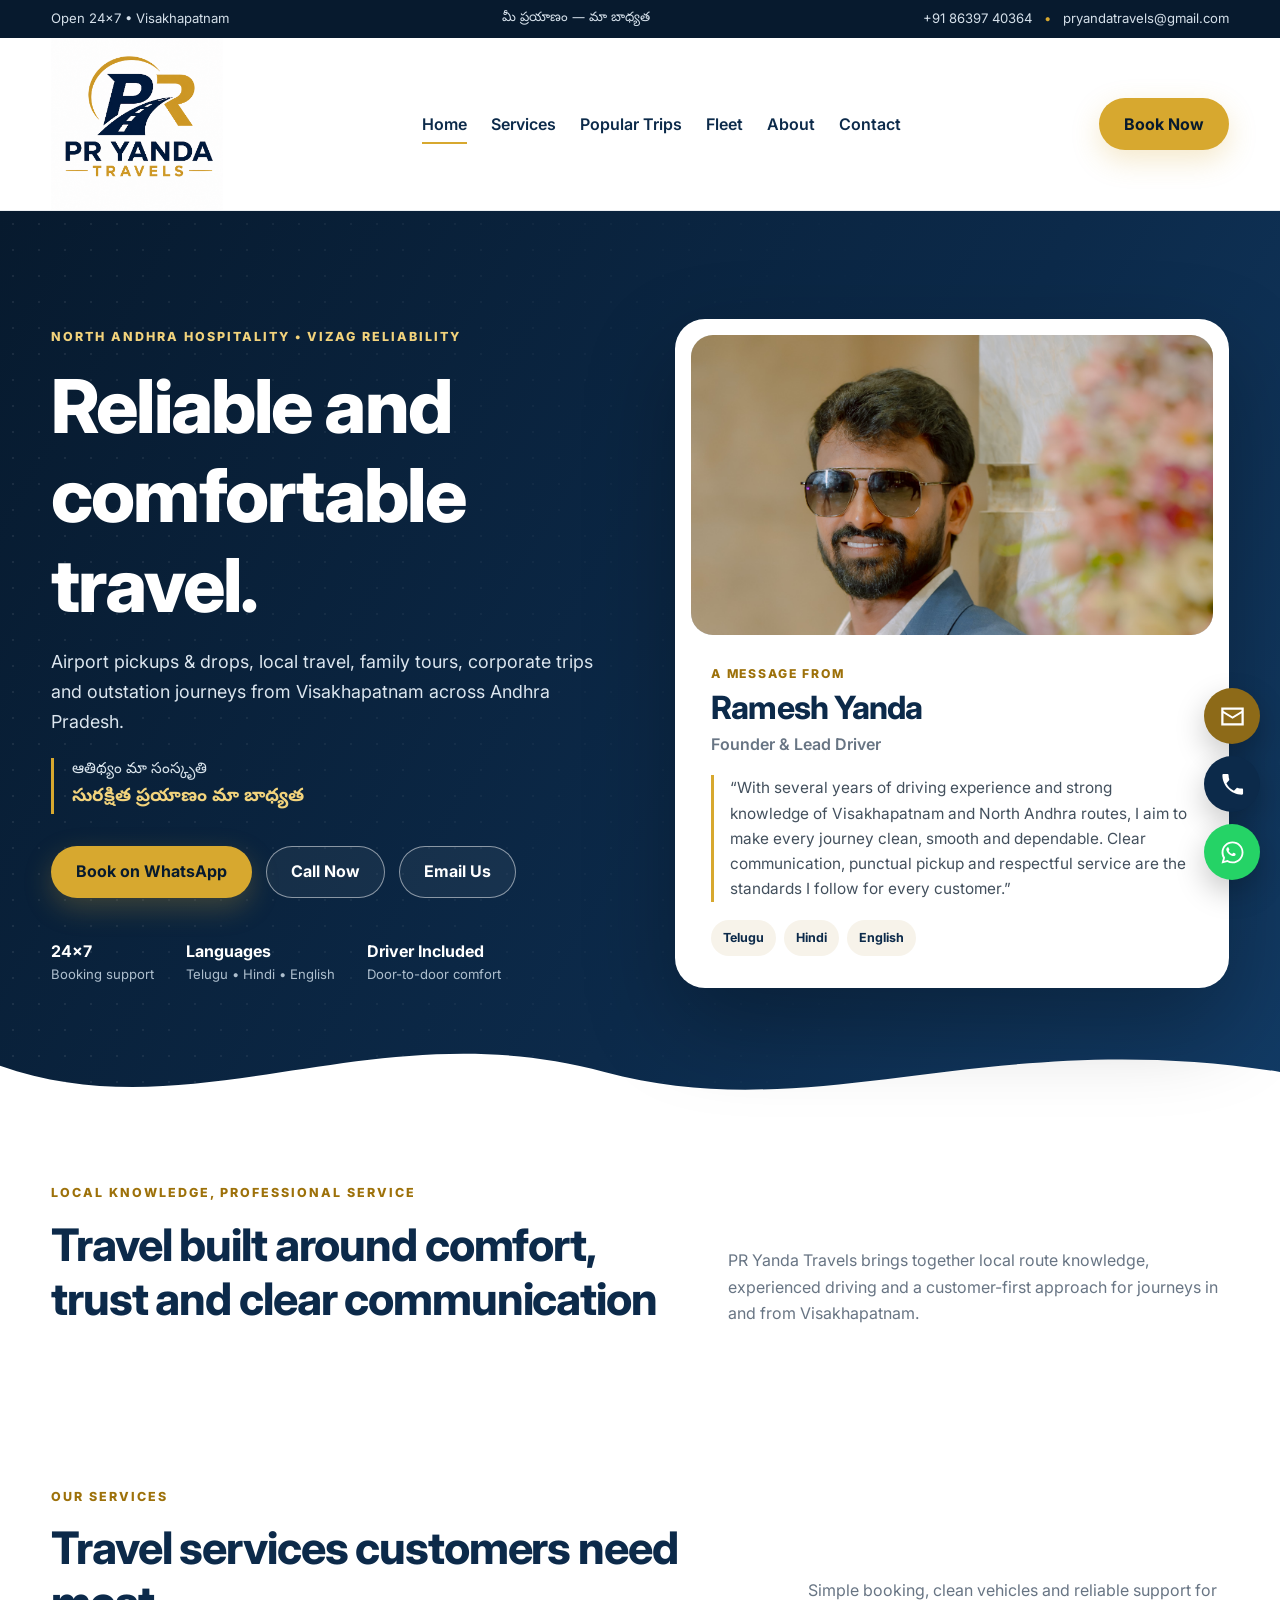
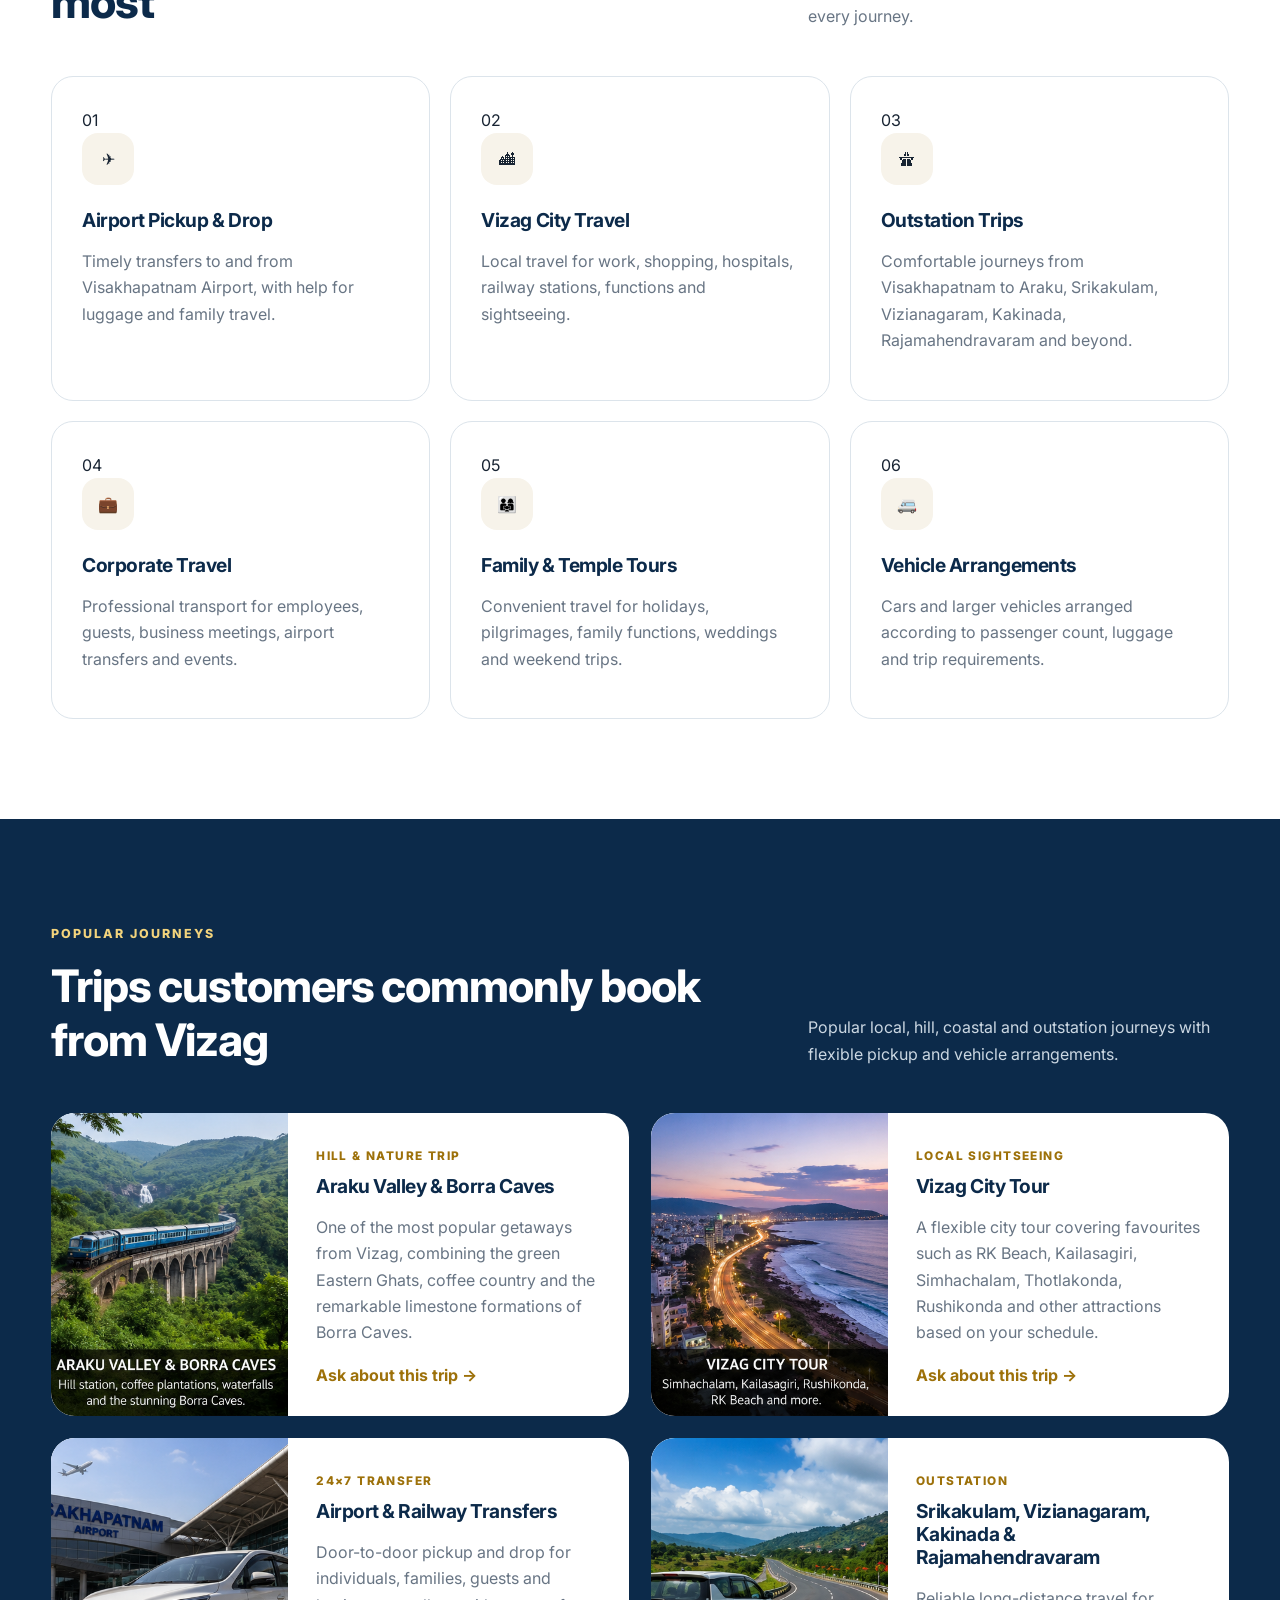
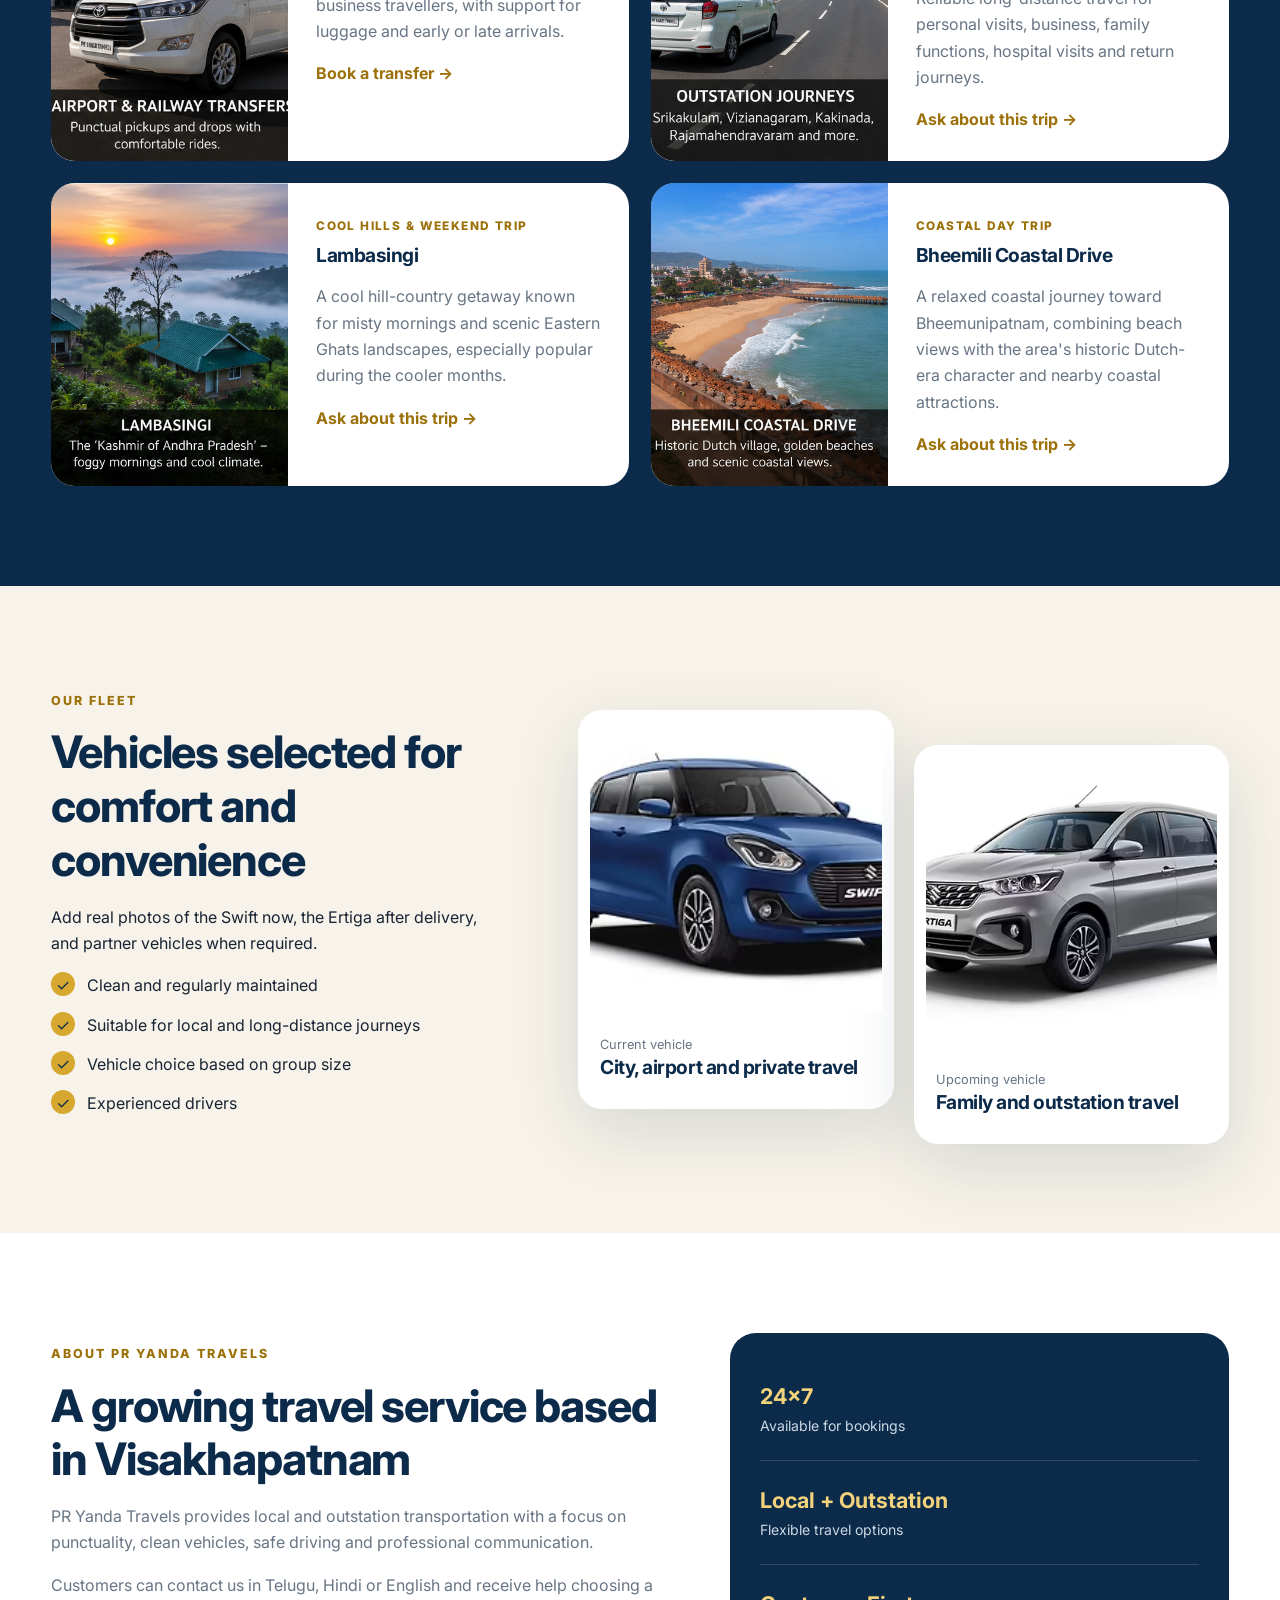
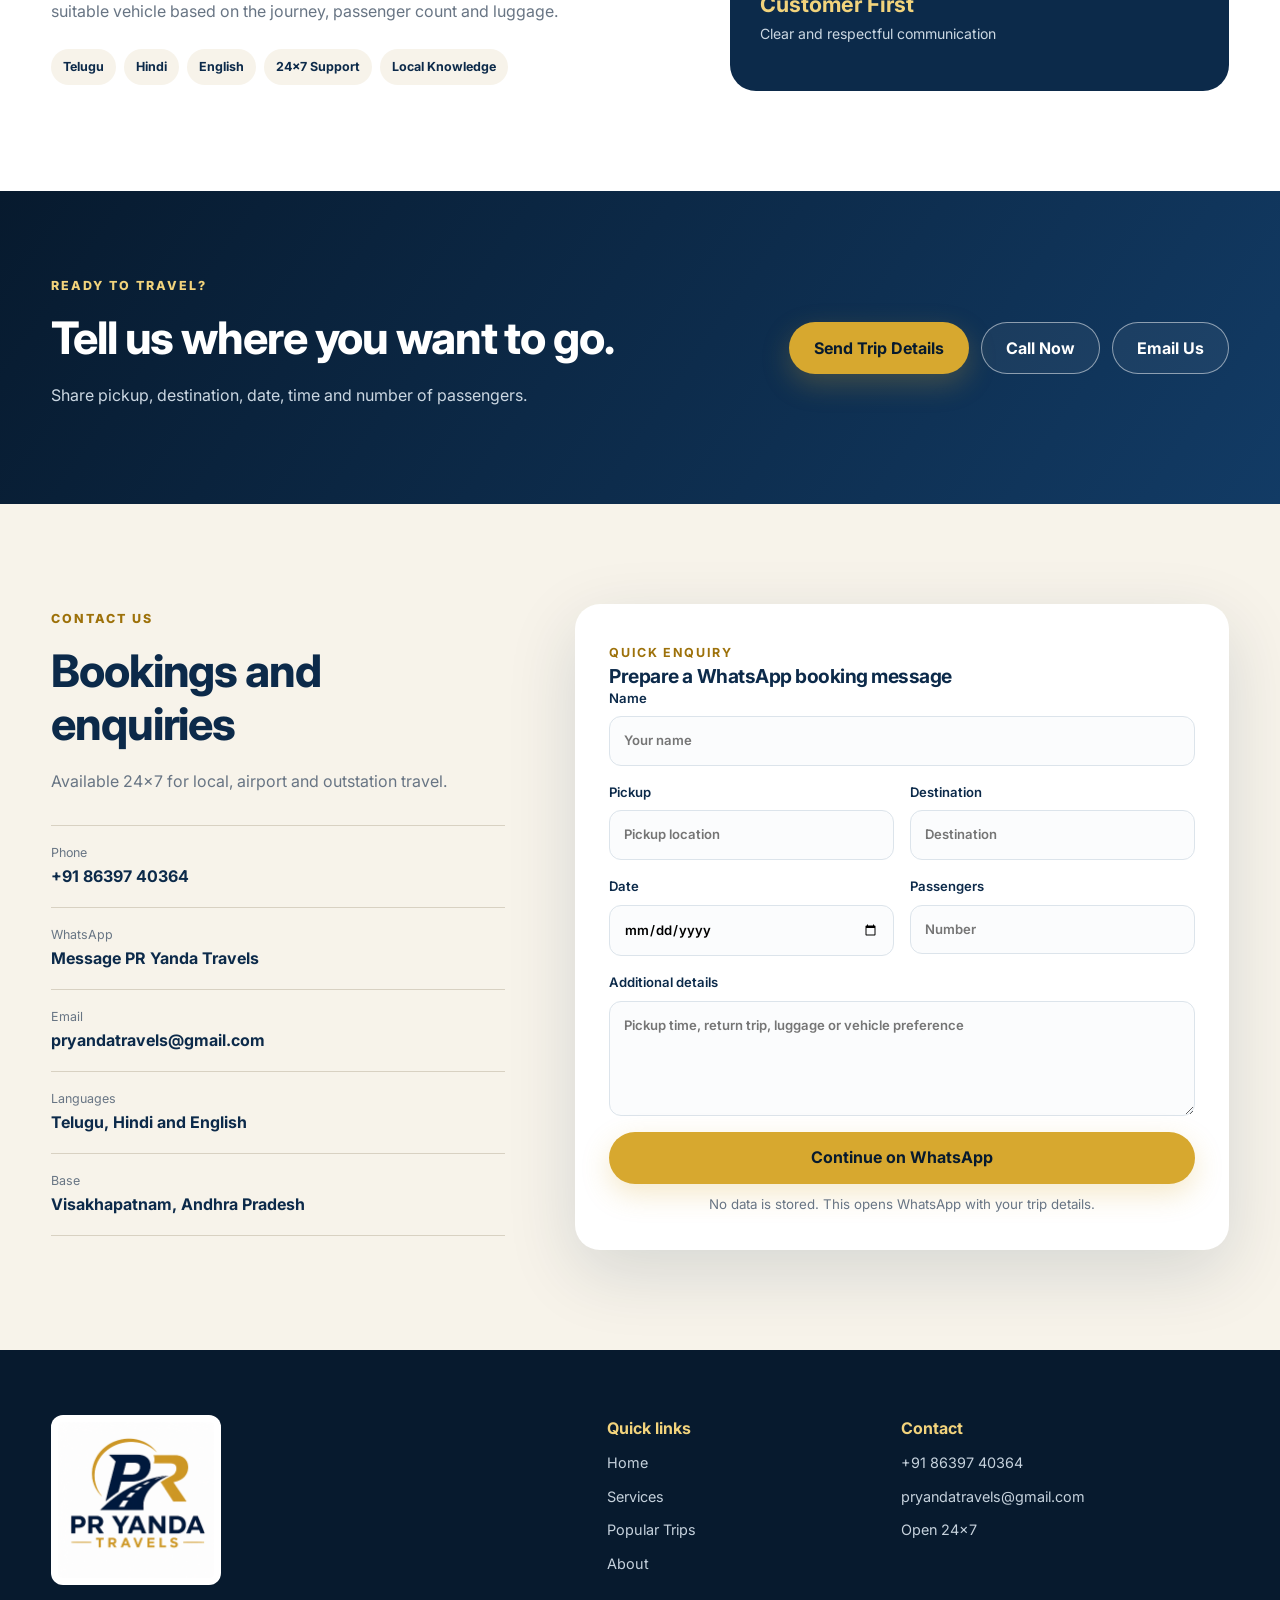
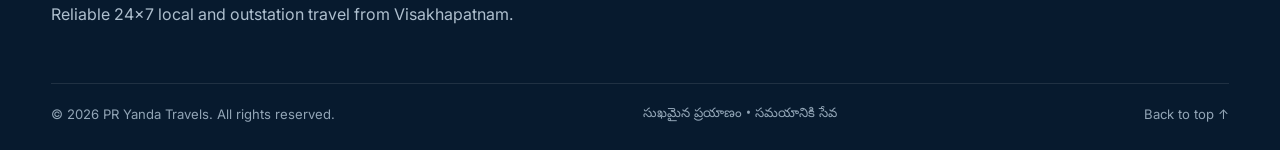
==== commit 57504b3d: "Add files via upload" ====
--- a/index.html
+++ b/index.html
@@ -46,7 +46,7 @@
         <a href="#contact">Contact</a>
       </nav>
 
-      <a class="button button-gold nav-cta" href="https://wa.me/919912943084?text=Hello%20PR%20Yanda%20Travels%2C%20I%20would%20like%20to%20book%20a%20vehicle." target="_blank" rel="noopener">
+      <a class="button button-gold nav-cta" href="https://wa.me/918639740364?text=Hello%20PR%20Yanda%20Travels%2C%20I%20would%20like%20to%20book%20a%20vehicle." target="_blank" rel="noopener">
         Book Now
       </a>
     </div>
@@ -70,7 +70,7 @@
           </div>
 
           <div class="hero-buttons">
-            <a class="button button-gold" href="https://wa.me/919912943084?text=Hello%20PR%20Yanda%20Travels%2C%20I%20would%20like%20to%20book%20a%20vehicle." target="_blank" rel="noopener">
+            <a class="button button-gold" href="https://wa.me/918639740364?text=Hello%20PR%20Yanda%20Travels%2C%20I%20would%20like%20to%20book%20a%20vehicle." target="_blank" rel="noopener">
               Book on WhatsApp
             </a>
             <a class="button button-ghost" href="tel:+918639740364">Call Now</a>
@@ -282,6 +282,7 @@
         <div class="fleet-copy reveal">
           <span class="eyebrow dark">OUR FLEET</span>
           <h2>Vehicles selected for comfort and convenience</h2>
+          <p>Add real photos of the Swift now, the Ertiga after delivery, and partner vehicles when required.</p>
           <ul class="feature-list">
             <li><span>✓</span> Clean and regularly maintained</li>
             <li><span>✓</span> Suitable for local and long-distance journeys</li>
@@ -295,14 +296,14 @@
               <img src="photos/swift-exterior.jpg" alt="PR Yanda Travels Swift" onerror="this.style.display='none'">
               <span class="photo-fallback">Add photos/swift-exterior.jpg</span>
             </div>
-            <div class="fleet-card-text"><h3>City, airport and private travel</h3></div>
+            <div class="fleet-card-text"><span>Current vehicle</span><h3>City, airport and private travel</h3></div>
           </article>
           <article class="fleet-card fleet-card-offset">
             <div class="fleet-photo photo-slot">
               <img src="photos/ertiga-exterior.jpg" alt="PR Yanda Travels Ertiga" onerror="this.style.display='none'">
               <span class="photo-fallback">Add photos/ertiga-exterior.jpg later</span>
             </div>
-            <div class="fleet-card-text"><h3>Family and outstation travel</h3></div>
+            <div class="fleet-card-text"><span>Upcoming vehicle</span><h3>Family and outstation travel</h3></div>
           </article>
         </div>
       </div>
@@ -342,7 +343,7 @@
           <p>Share pickup, destination, date, time and number of passengers.</p>
         </div>
         <div class="cta-actions">
-          <a class="button button-gold" href="https://wa.me/919912943084?text=Hello%20PR%20Yanda%20Travels%2C%20Pickup%3A%20____%2C%20Destination%3A%20____%2C%20Date%3A%20____%2C%20Passengers%3A%20____." target="_blank" rel="noopener">Send Trip Details</a>
+          <a class="button button-gold" href="https://wa.me/918639740364?text=Hello%20PR%20Yanda%20Travels%2C%20Pickup%3A%20____%2C%20Destination%3A%20____%2C%20Date%3A%20____%2C%20Passengers%3A%20____." target="_blank" rel="noopener">Send Trip Details</a>
           <a class="button button-ghost" href="tel:+918639740364">Call Now</a>
           <a class="button button-ghost" href="mailto:pryandatravels@gmail.com">Email Us</a>
         </div>
@@ -357,7 +358,7 @@
           <p>Available 24×7 for local, airport and outstation travel.</p>
           <div class="contact-details">
             <a href="tel:+918639740364"><span>Phone</span><strong>+91 86397 40364</strong></a>
-            <a href="https://wa.me/919912943084" target="_blank" rel="noopener"><span>WhatsApp</span><strong>Message PR Yanda Travels</strong></a>
+            <a href="https://wa.me/918639740364" target="_blank" rel="noopener"><span>WhatsApp</span><strong>Message PR Yanda Travels</strong></a>
             <a href="mailto:pryandatravels@gmail.com"><span>Email</span><strong>pryandatravels@gmail.com</strong></a>
             <div><span>Languages</span><strong>Telugu, Hindi and English</strong></div>
             <div><span>Base</span><strong>Visakhapatnam, Andhra Pradesh</strong></div>
@@ -399,7 +400,7 @@
     <a class="float-button call-float" href="tel:+918639740364" aria-label="Call PR Yanda Travels">
       <svg viewBox="0 0 24 24" aria-hidden="true"><path d="M6.6 10.8c1.7 3.3 3.4 5 6.7 6.7l2.2-2.2c.3-.3.7-.4 1.1-.3 1.2.4 2.5.6 3.8.6.6 0 1 .4 1 1V20c0 .6-.4 1-1 1C10.8 21 3 13.2 3 3.6c0-.6.4-1 1-1h3.5c.6 0 1 .4 1 1 0 1.3.2 2.6.6 3.8.1.4 0 .8-.3 1.1l-2.2 2.3z"/></svg>
     </a>
-    <a class="float-button whatsapp-float" href="https://wa.me/919912943084?text=Hello%20PR%20Yanda%20Travels%2C%20I%20would%20like%20to%20book%20a%20vehicle." target="_blank" rel="noopener" aria-label="WhatsApp PR Yanda Travels">
+    <a class="float-button whatsapp-float" href="https://wa.me/918639740364?text=Hello%20PR%20Yanda%20Travels%2C%20I%20would%20like%20to%20book%20a%20vehicle." target="_blank" rel="noopener" aria-label="WhatsApp PR Yanda Travels">
       <svg viewBox="0 0 32 32" aria-hidden="true"><path d="M19.11 17.2c-.27-.14-1.62-.8-1.87-.89-.25-.09-.43-.14-.61.14-.18.27-.7.89-.86 1.07-.16.18-.32.2-.59.07-.27-.14-1.15-.42-2.19-1.35-.81-.72-1.36-1.61-1.52-1.88-.16-.27-.02-.42.12-.56.12-.12.27-.32.41-.48.14-.16.18-.27.27-.45.09-.18.05-.34-.02-.48-.07-.14-.61-1.47-.84-2.02-.22-.53-.45-.46-.61-.47h-.52c-.18 0-.48.07-.73.34-.25.27-.96.94-.96 2.29 0 1.35.98 2.66 1.12 2.84.14.18 1.93 2.95 4.68 4.14.65.28 1.16.45 1.56.58.66.21 1.25.18 1.72.11.53-.08 1.62-.66 1.85-1.3.23-.64.23-1.19.16-1.3-.07-.11-.25-.18-.52-.32zM16.04 3C8.86 3 3.04 8.8 3.04 15.96c0 2.28.6 4.51 1.74 6.47L3 29l6.76-1.77a13 13 0 0 0 6.27 1.6h.01C23.21 28.83 29 23 29 15.94 29 8.8 23.2 3 16.04 3zm0 23.64h-.01a10.8 10.8 0 0 1-5.5-1.5l-.39-.23-4.01 1.05 1.07-3.9-.25-.4a10.77 10.77 0 0 1-1.66-5.72c0-5.94 4.84-10.77 10.79-10.77 5.94 0 10.77 4.83 10.77 10.78 0 5.94-4.83 10.77-10.81 10.77z"/></svg>
     </a>
   </div>
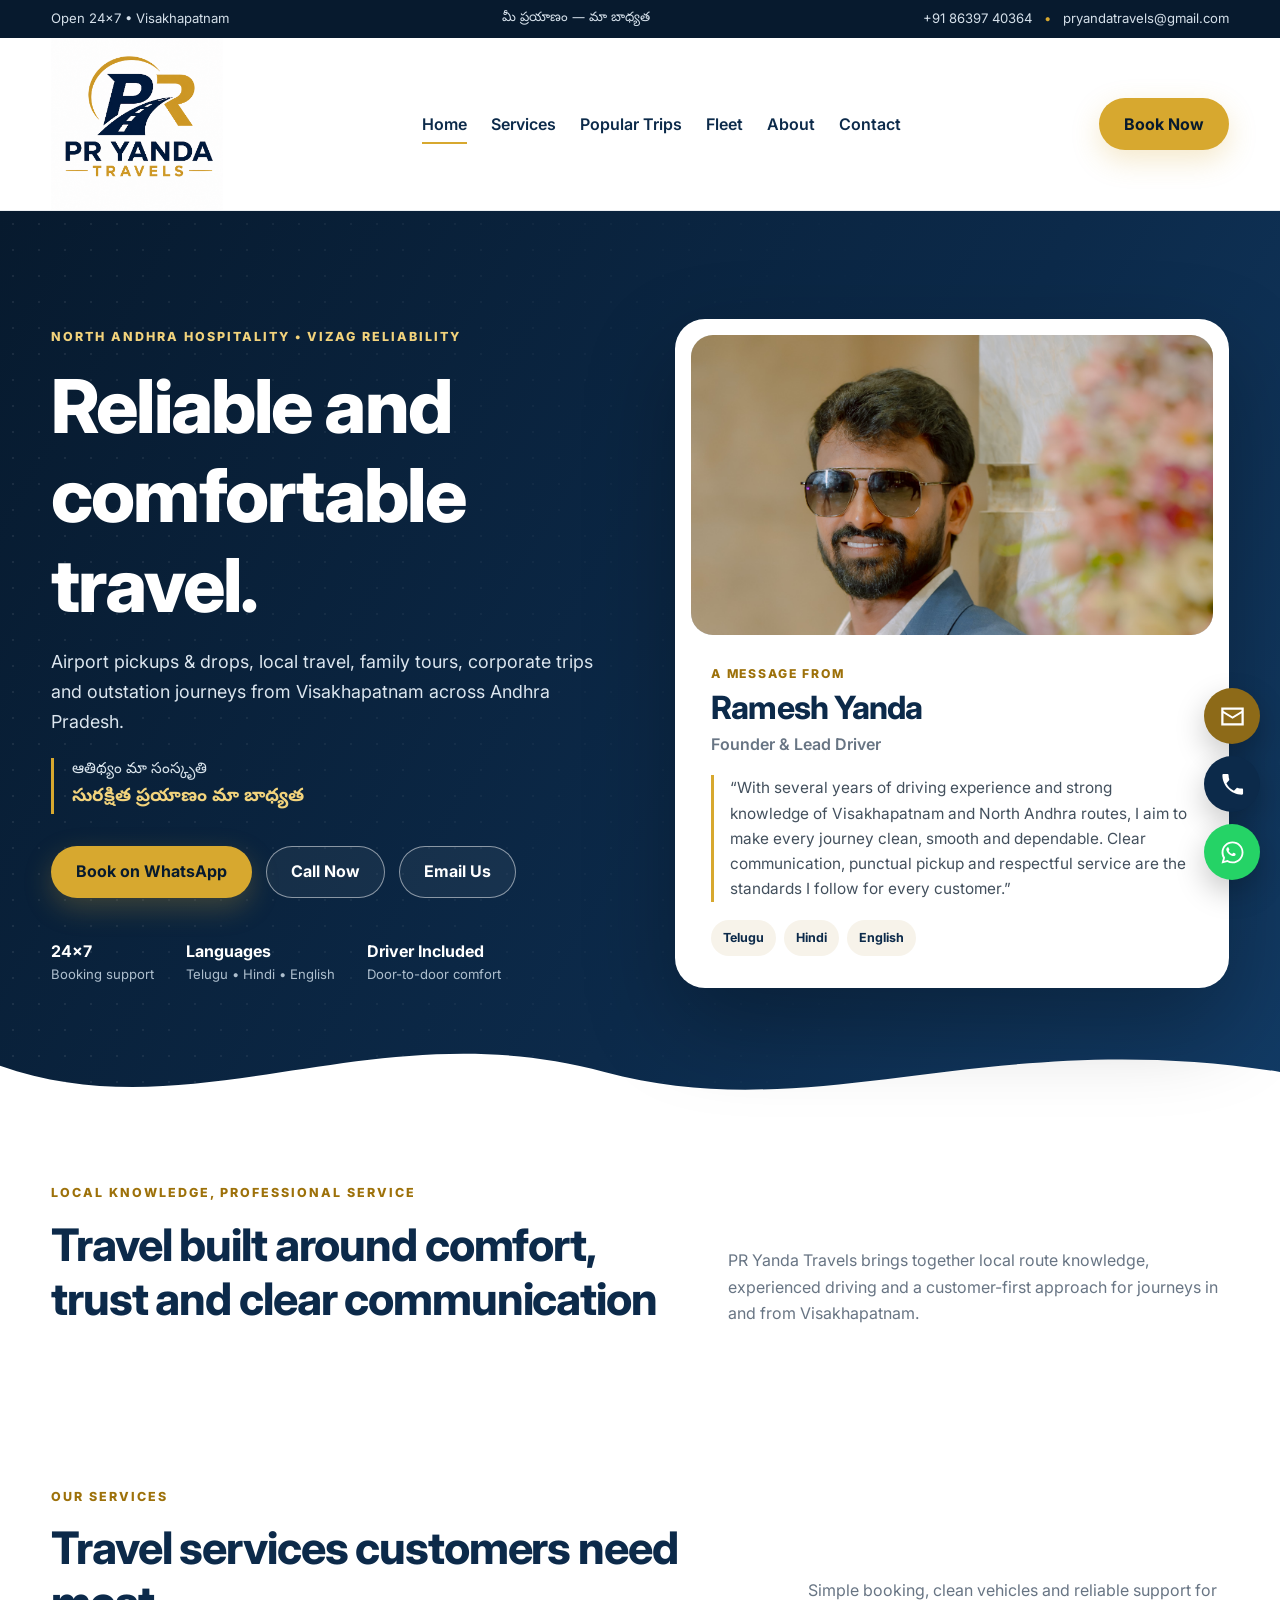
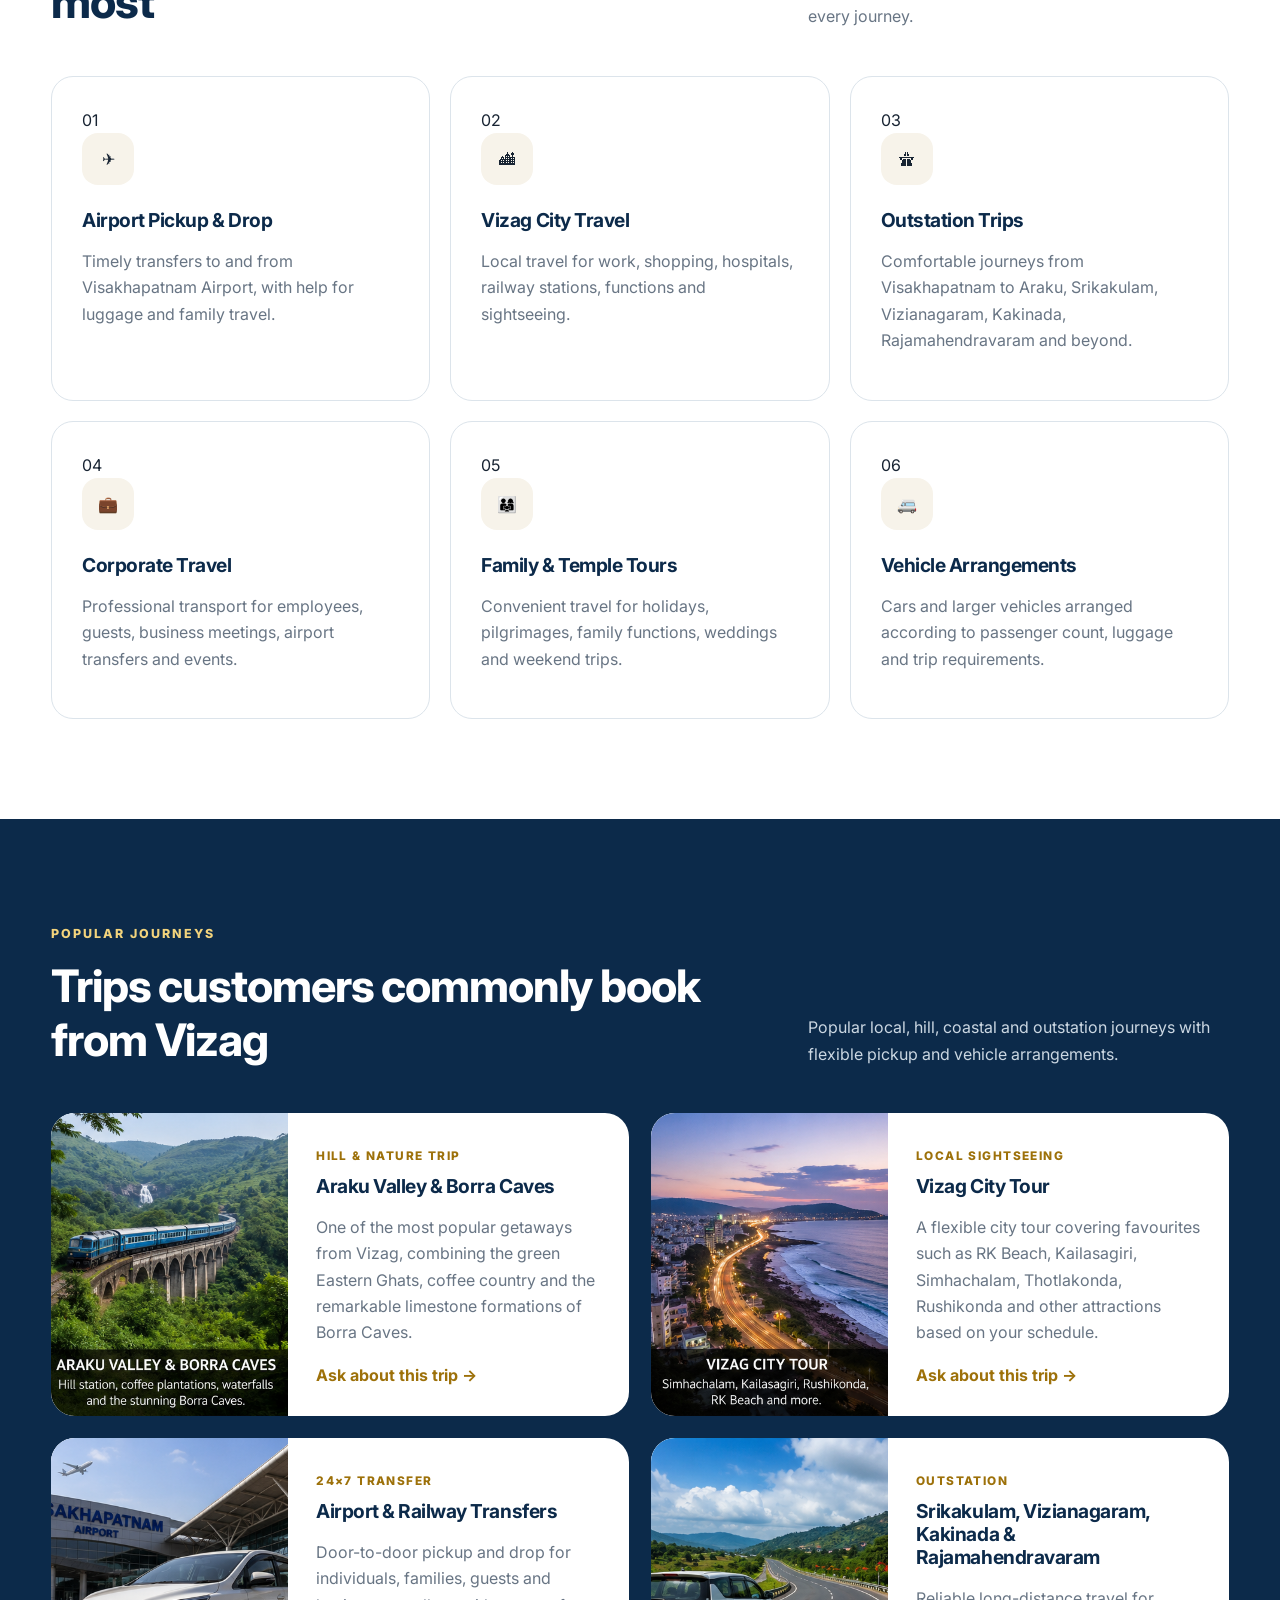
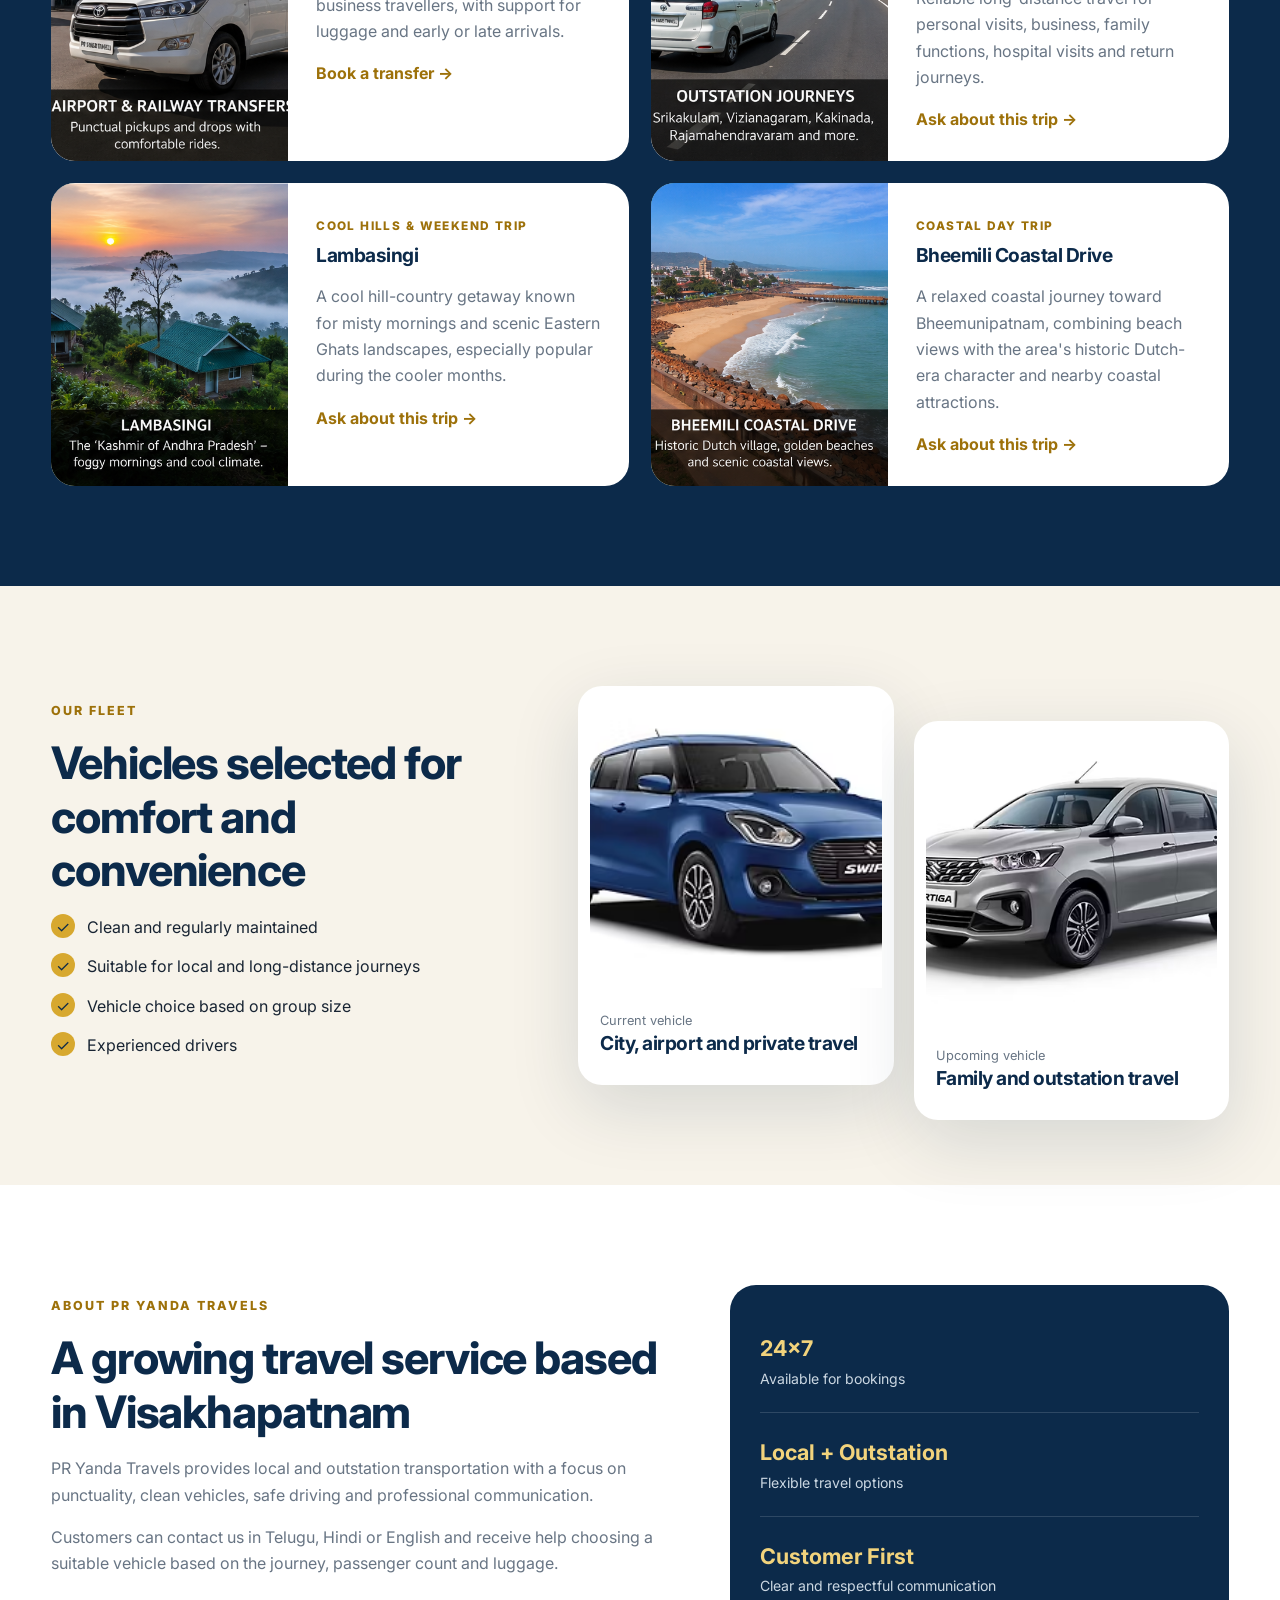
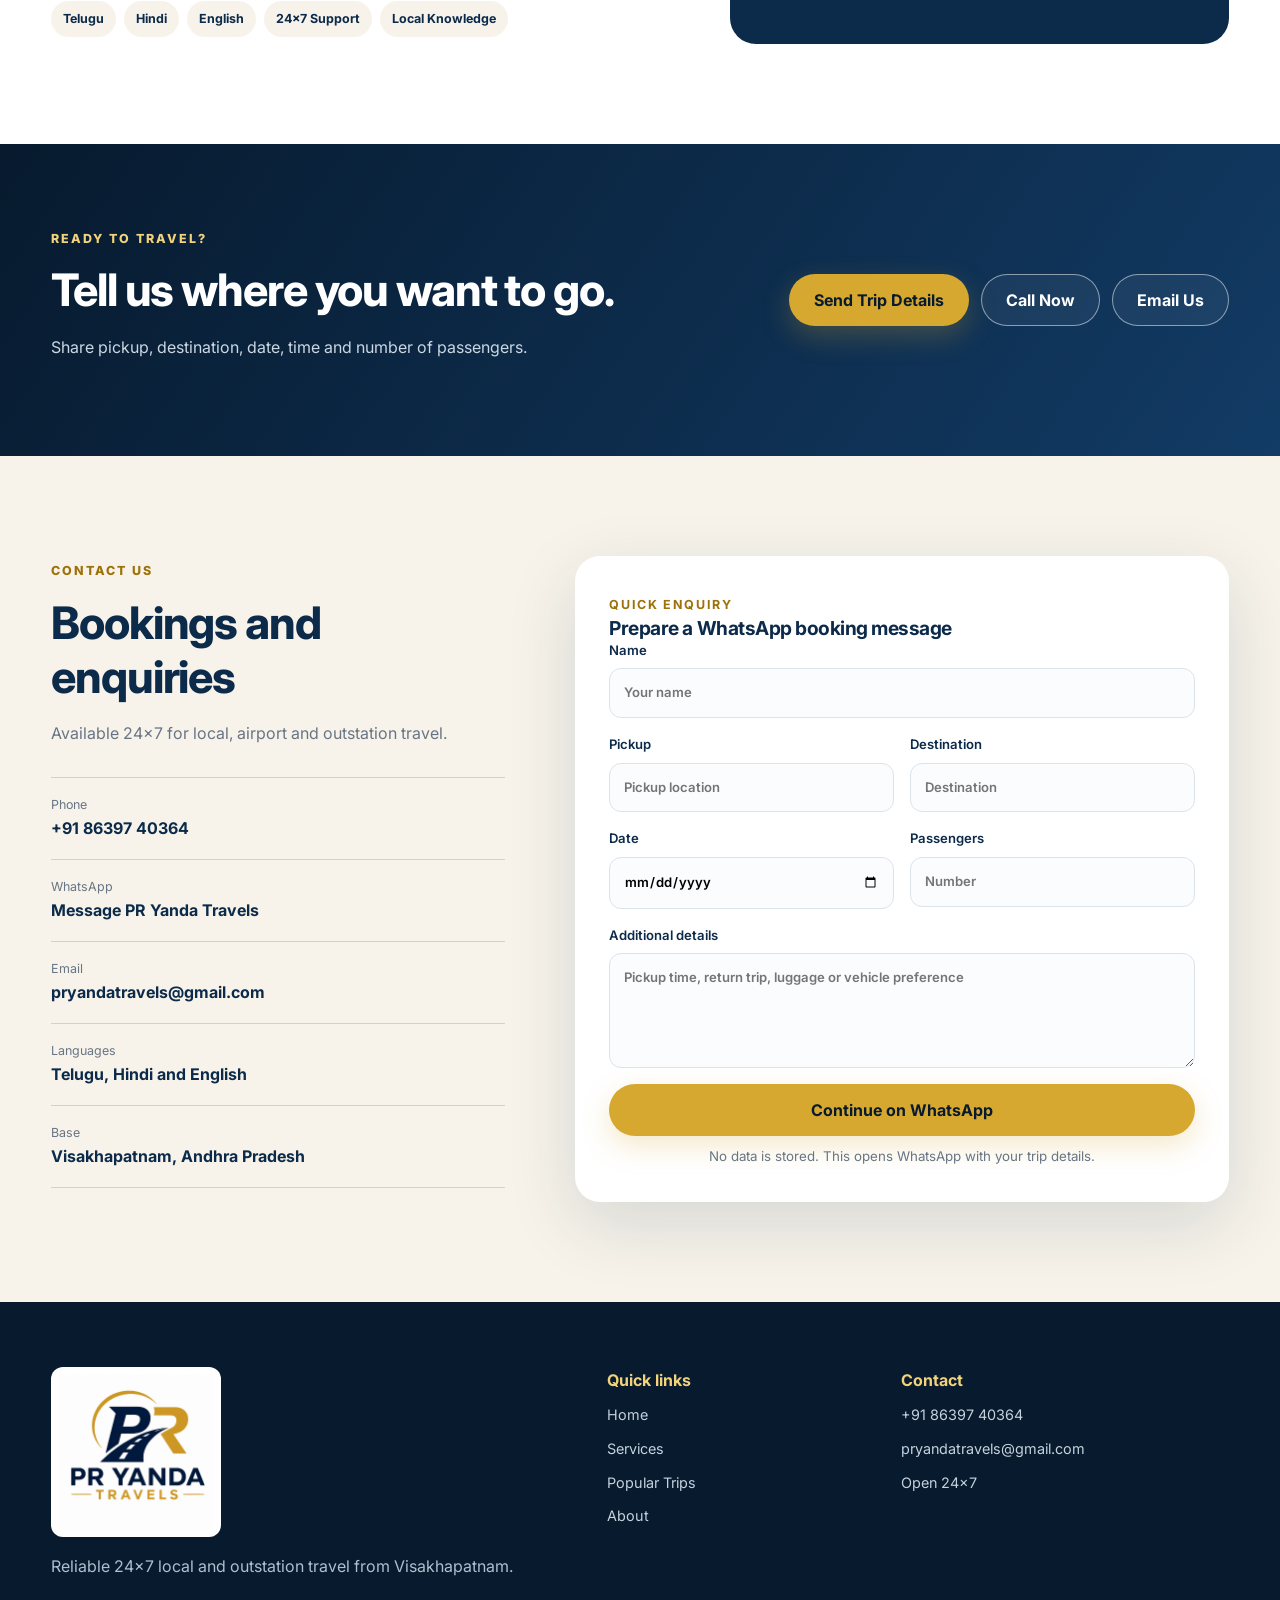
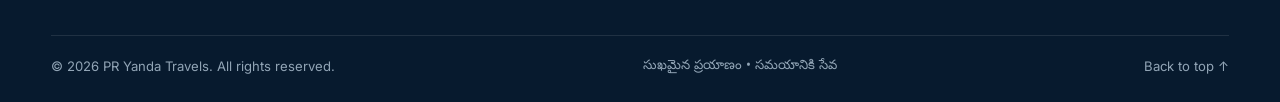
==== commit 9db149e3: "Add files via upload" ====
--- a/index.html
+++ b/index.html
@@ -282,7 +282,7 @@
         <div class="fleet-copy reveal">
           <span class="eyebrow dark">OUR FLEET</span>
           <h2>Vehicles selected for comfort and convenience</h2>
-          <p>Add real photos of the Swift now, the Ertiga after delivery, and partner vehicles when required.</p>
+          
           <ul class="feature-list">
             <li><span>✓</span> Clean and regularly maintained</li>
             <li><span>✓</span> Suitable for local and long-distance journeys</li>
@@ -294,14 +294,14 @@
           <article class="fleet-card">
             <div class="fleet-photo photo-slot">
               <img src="photos/swift-exterior.jpg" alt="PR Yanda Travels Swift" onerror="this.style.display='none'">
-              <span class="photo-fallback">Add photos/swift-exterior.jpg</span>
+              <span class="photo-fallback">Swift photo</span>
             </div>
             <div class="fleet-card-text"><span>Current vehicle</span><h3>City, airport and private travel</h3></div>
           </article>
           <article class="fleet-card fleet-card-offset">
             <div class="fleet-photo photo-slot">
               <img src="photos/ertiga-exterior.jpg" alt="PR Yanda Travels Ertiga" onerror="this.style.display='none'">
-              <span class="photo-fallback">Add photos/ertiga-exterior.jpg later</span>
+              <span class="photo-fallback">Ertiga photo</span>
             </div>
             <div class="fleet-card-text"><span>Upcoming vehicle</span><h3>Family and outstation travel</h3></div>
           </article>
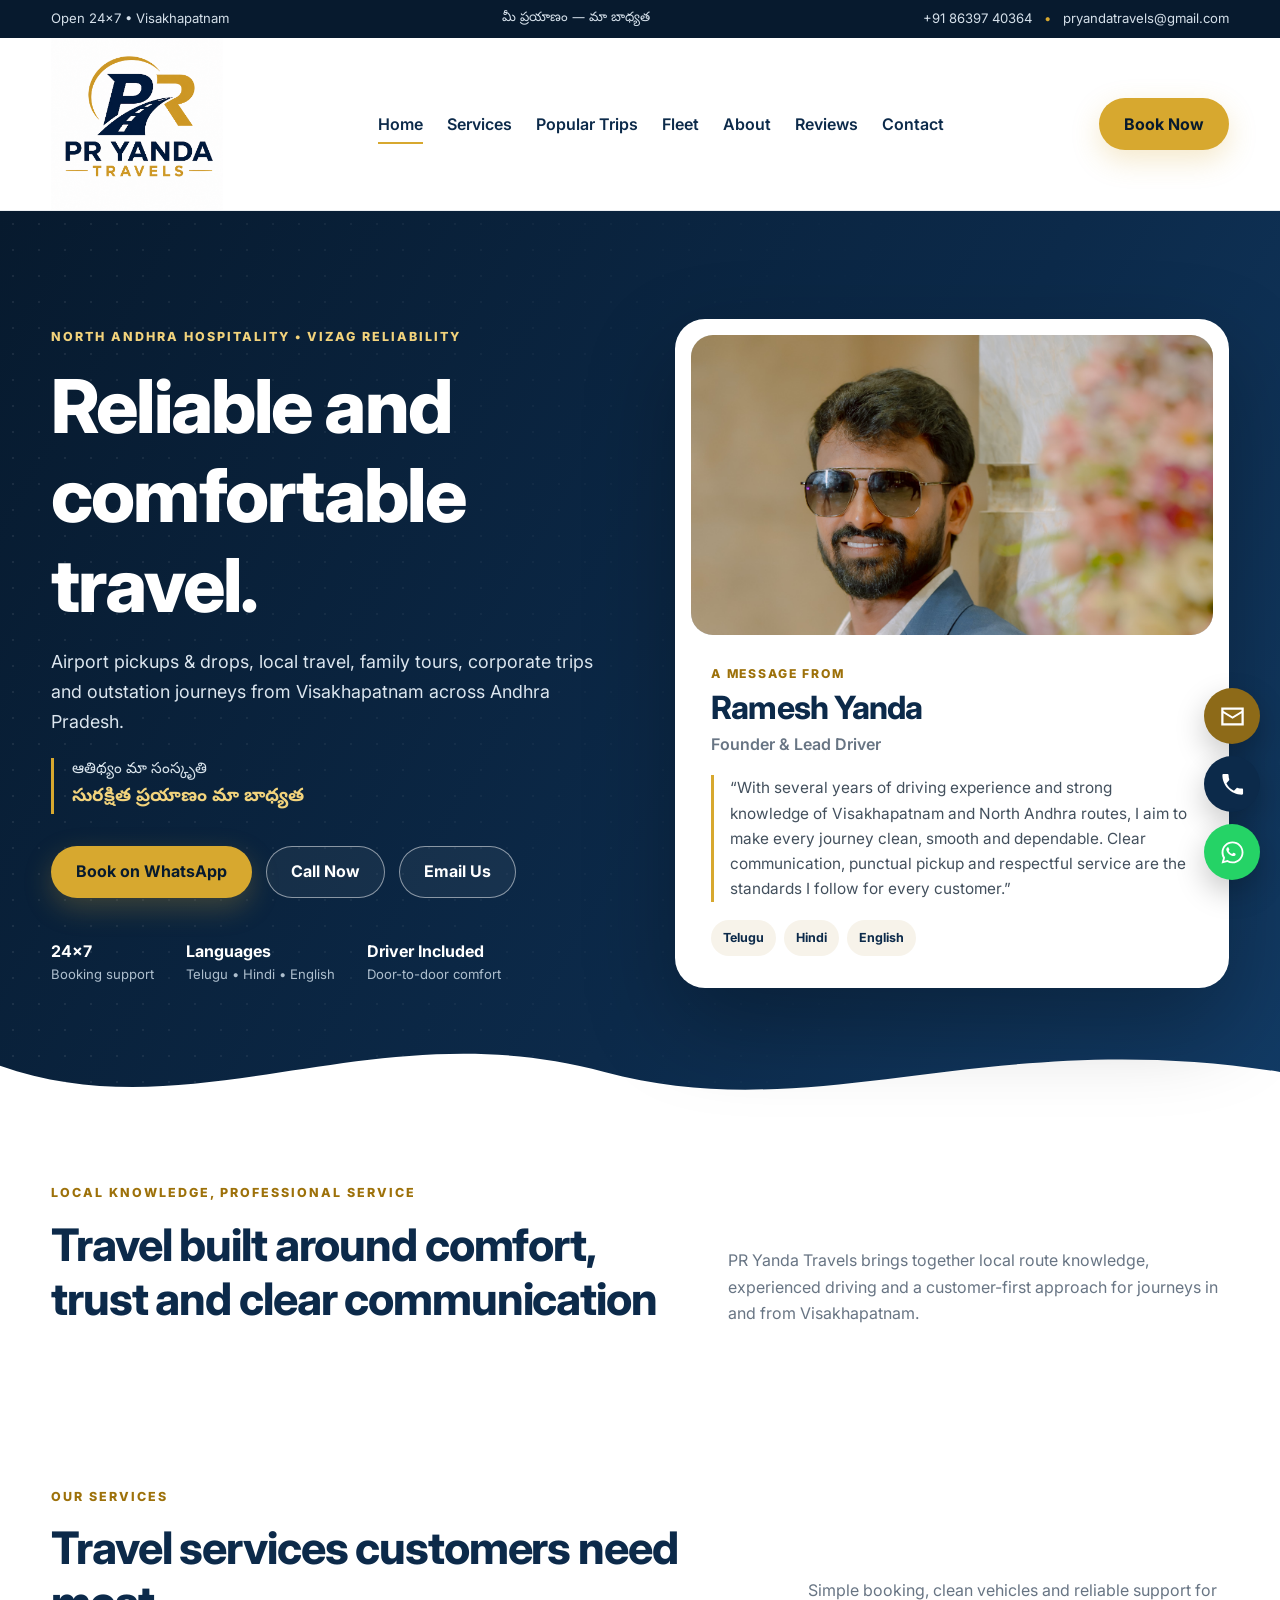
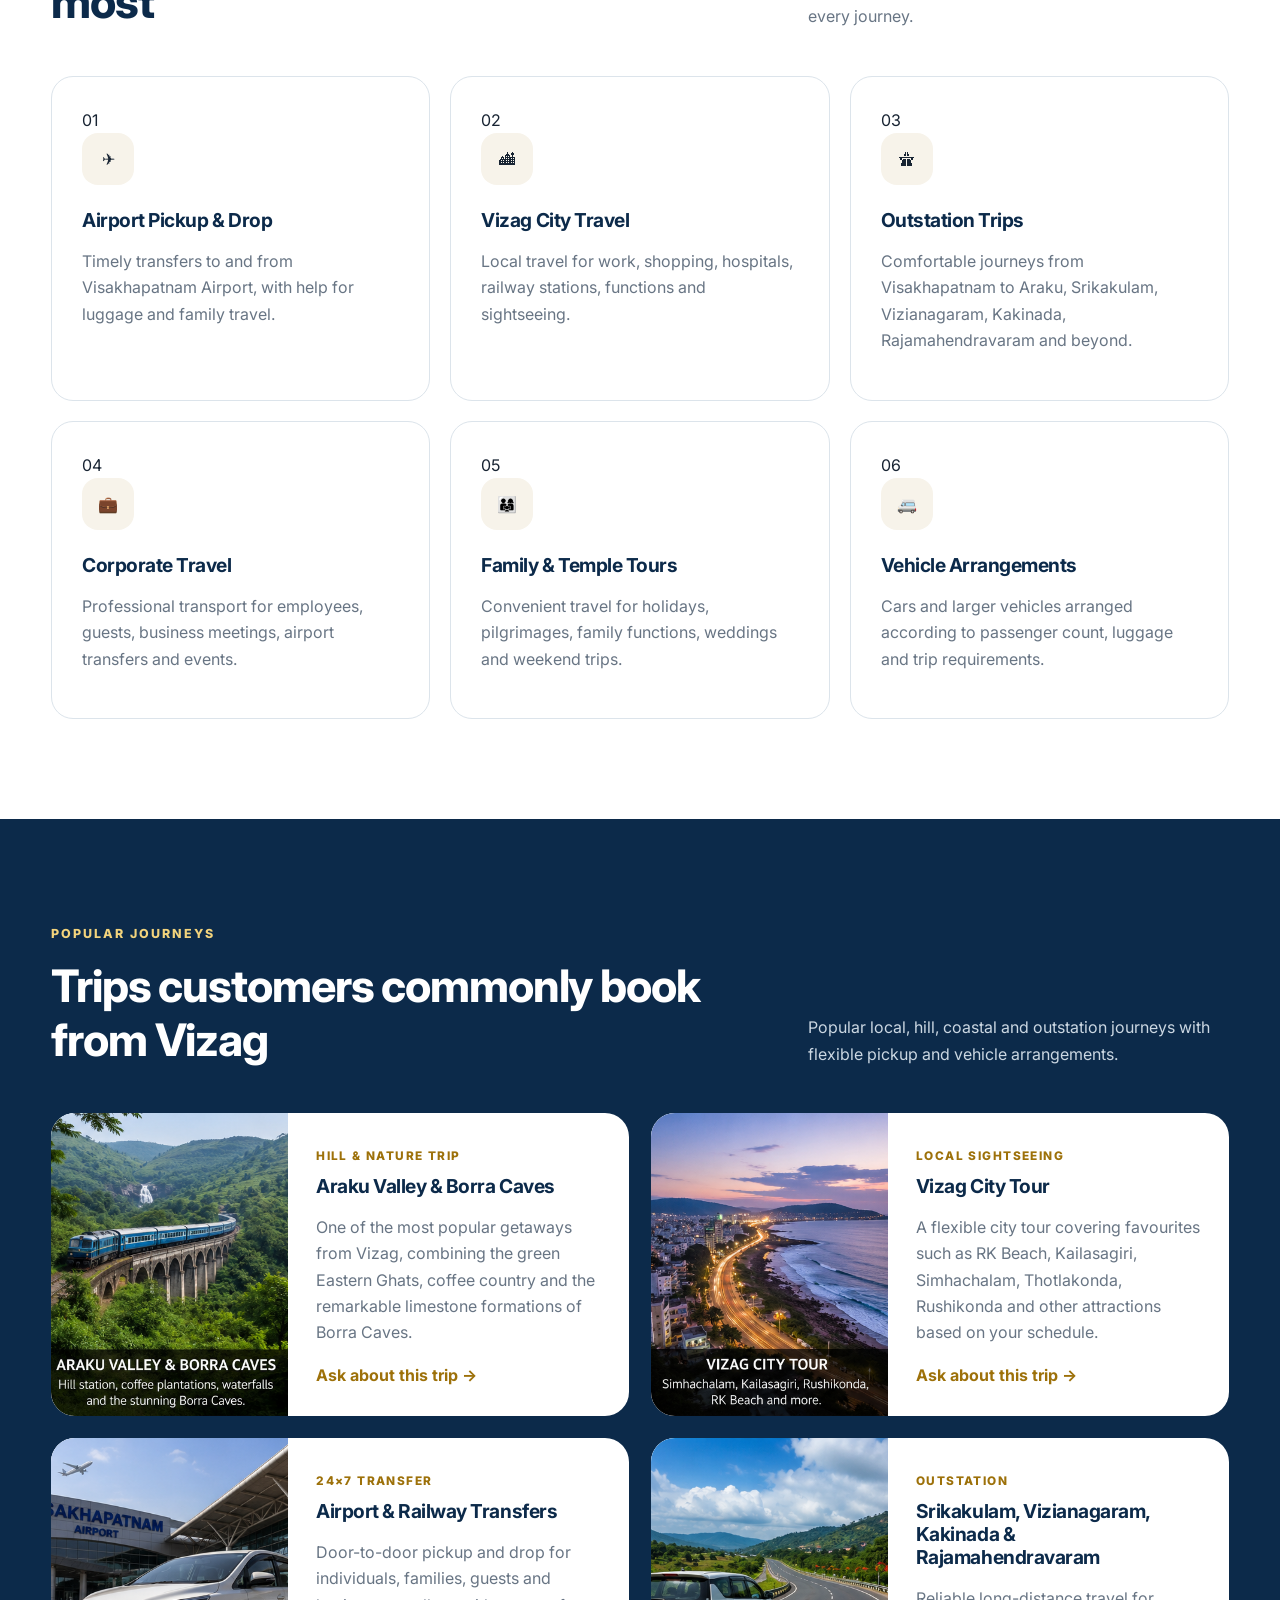
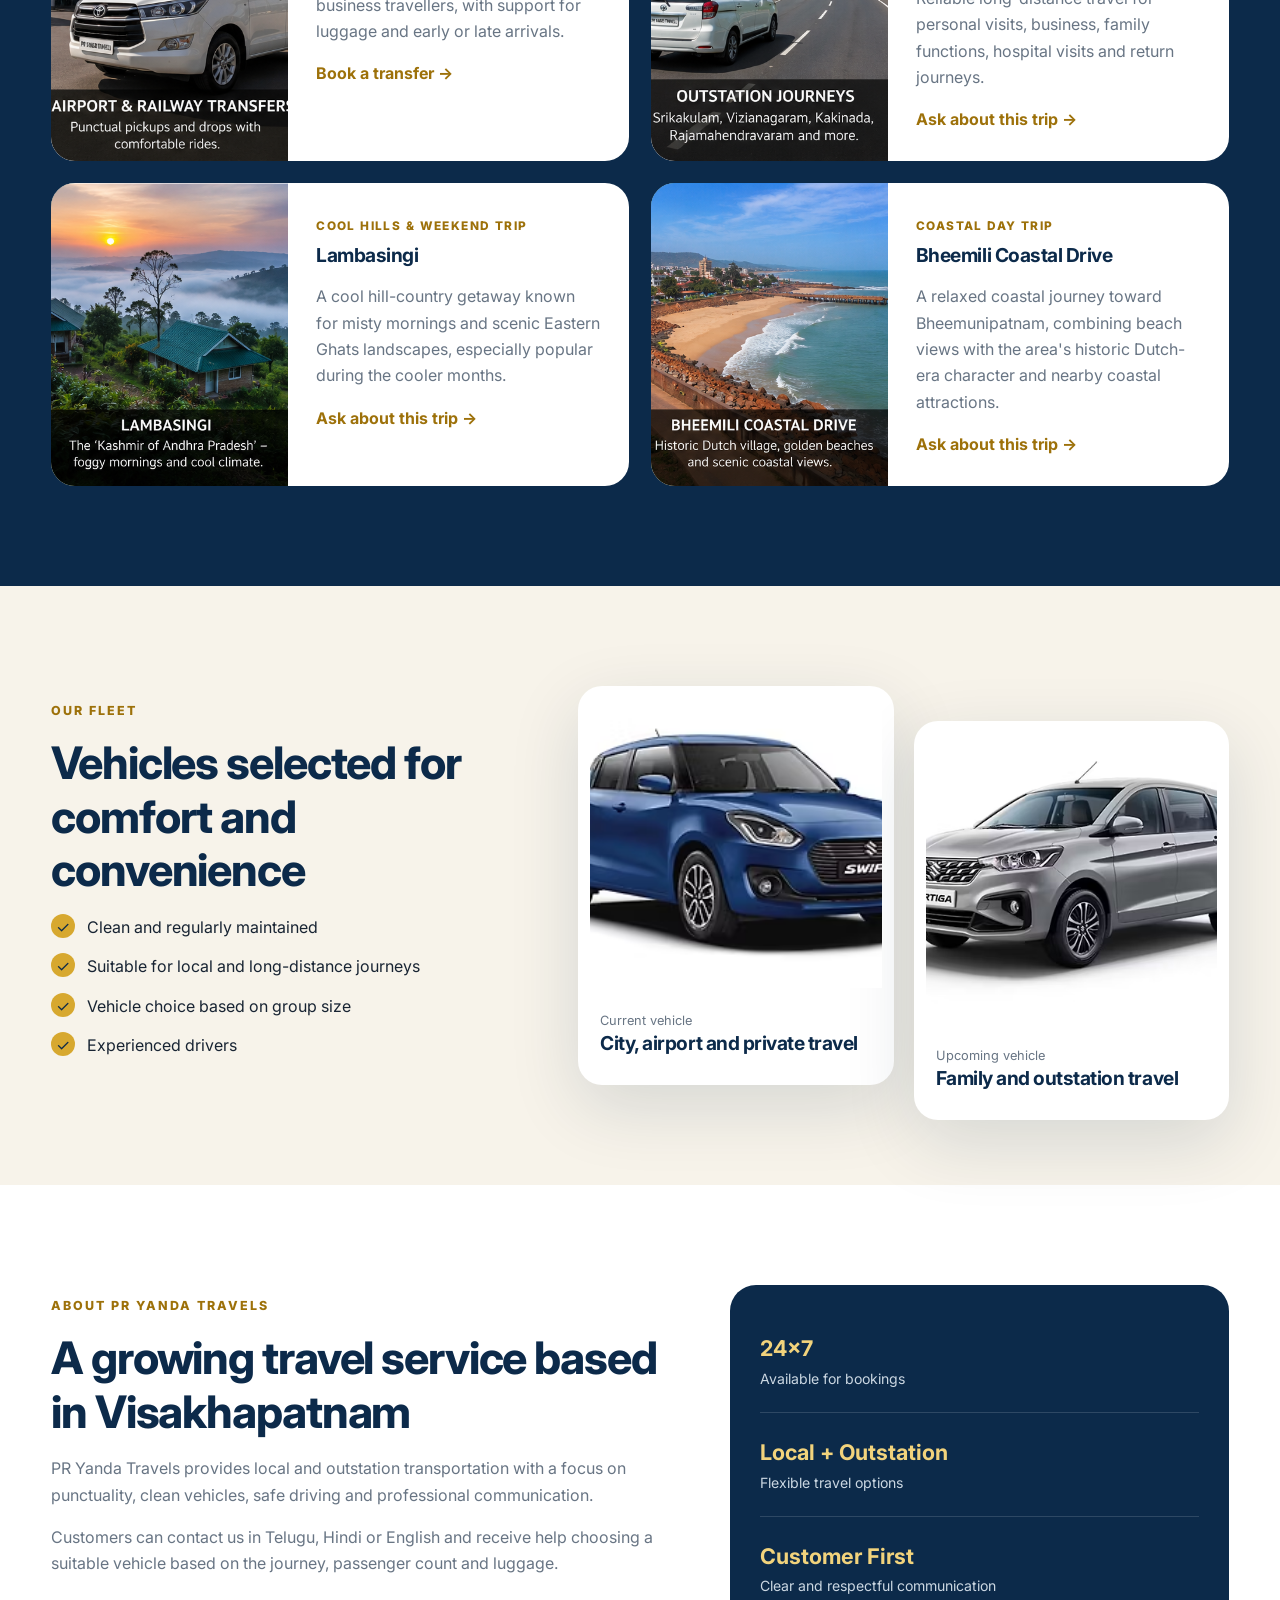
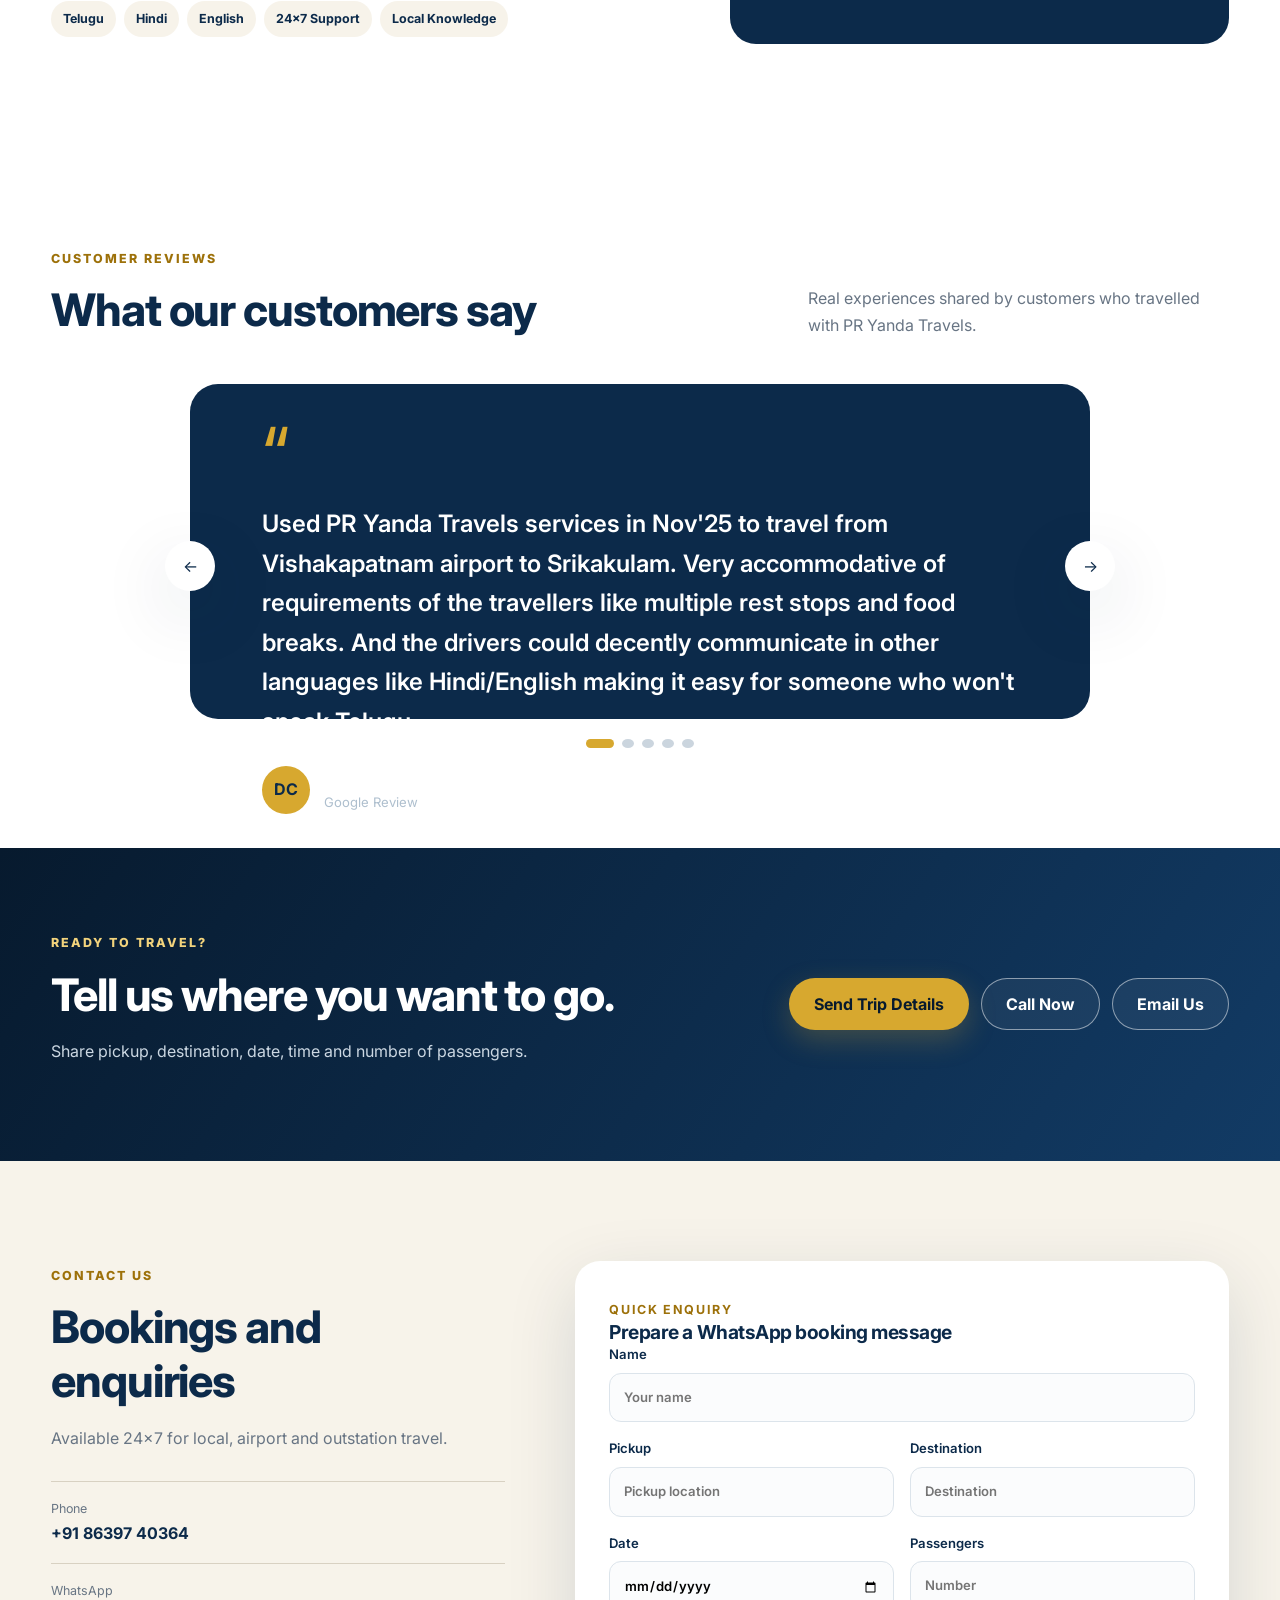
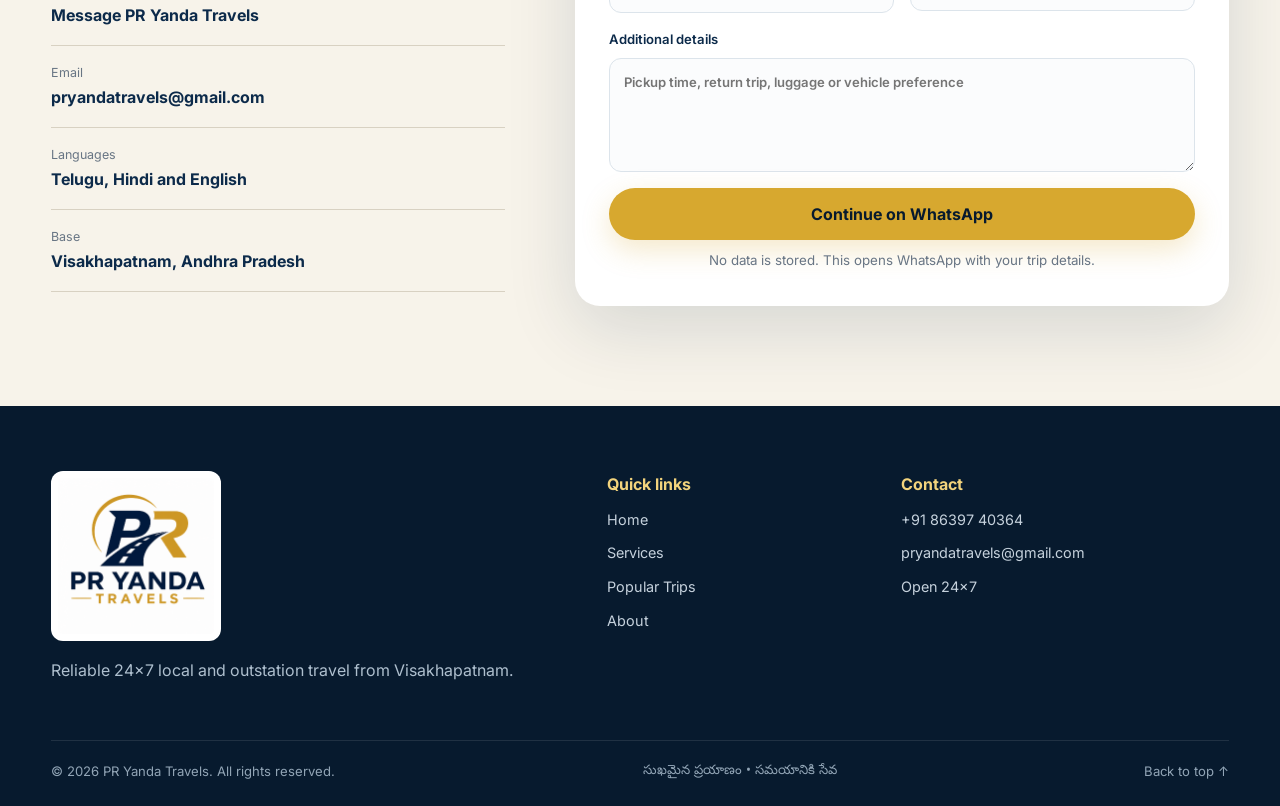
==== commit 1f0edf48: "Add SEO, sitemap and structured data" ====
--- a/index.html
+++ b/index.html
@@ -4,8 +4,138 @@
   <meta charset="utf-8">
   <meta name="viewport" content="width=device-width, initial-scale=1">
   <meta name="theme-color" content="#0c2a4a">
-  <meta name="description" content="PR Yanda Travels offers reliable 24×7 airport transfers, local travel, family tours and outstation journeys from Visakhapatnam across Andhra Pradesh.">
-  <title>PR Yanda Travels | 24×7 Travel from Visakhapatnam</title>
+  <meta name="description" content="PR Yanda Travels offers 24×7 cab and travel services in Visakhapatnam, including airport transfers, Vizag city travel, Araku trips and outstation journeys.">
+  <title>PR Yanda Travels | Cab & Travel Services in Visakhapatnam</title>
+
+  <link rel="canonical" href="https://pryandatravels.github.io/pryandatravels-vizag/">
+  <meta name="robots" content="index, follow, max-image-preview:large">
+  <meta name="author" content="PR Yanda Travels">
+
+  <meta property="og:type" content="website">
+  <meta property="og:site_name" content="PR Yanda Travels">
+  <meta property="og:title" content="PR Yanda Travels | Cab & Travel Services in Visakhapatnam">
+  <meta property="og:description" content="PR Yanda Travels offers 24×7 cab and travel services in Visakhapatnam, including airport transfers, Vizag city travel, Araku trips and outstation journeys.">
+  <meta property="og:url" content="https://pryandatravels.github.io/pryandatravels-vizag/">
+  <meta property="og:image" content="https://pryandatravels.github.io/pryandatravels-vizag/logo.png">
+  <meta property="og:locale" content="en_IN">
+
+  <meta name="twitter:card" content="summary">
+  <meta name="twitter:title" content="PR Yanda Travels | Cab & Travel Services in Visakhapatnam">
+  <meta name="twitter:description" content="PR Yanda Travels offers 24×7 cab and travel services in Visakhapatnam, including airport transfers, Vizag city travel, Araku trips and outstation journeys.">
+  <meta name="twitter:image" content="https://pryandatravels.github.io/pryandatravels-vizag/logo.png">
+
+  <script type="application/ld+json">
+{
+  "@context": "https://schema.org",
+  "@type": "TravelAgency",
+  "@id": "https://pryandatravels.github.io/pryandatravels-vizag/#business",
+  "name": "PR Yanda Travels",
+  "url": "https://pryandatravels.github.io/pryandatravels-vizag/",
+  "logo": "https://pryandatravels.github.io/pryandatravels-vizag/logo.png",
+  "image": "https://pryandatravels.github.io/pryandatravels-vizag/logo.png",
+  "telephone": "+91-86397-40364",
+  "email": "pryandatravels@gmail.com",
+  "description": "PR Yanda Travels provides 24×7 local and outstation transportation from Visakhapatnam, including airport transfers, city travel, family trips, corporate travel, Araku tours and vehicle arrangements.",
+  "address": {
+    "@type": "PostalAddress",
+    "addressLocality": "Visakhapatnam",
+    "addressRegion": "Andhra Pradesh",
+    "addressCountry": "IN"
+  },
+  "areaServed": [
+    {
+      "@type": "City",
+      "name": "Visakhapatnam"
+    },
+    {
+      "@type": "Place",
+      "name": "Araku Valley"
+    },
+    {
+      "@type": "City",
+      "name": "Vizianagaram"
+    },
+    {
+      "@type": "City",
+      "name": "Srikakulam"
+    },
+    {
+      "@type": "City",
+      "name": "Kakinada"
+    },
+    {
+      "@type": "City",
+      "name": "Rajamahendravaram"
+    },
+    {
+      "@type": "City",
+      "name": "Vijayawada"
+    }
+  ],
+  "openingHours": "Mo-Su 00:00-23:59",
+  "contactPoint": {
+    "@type": "ContactPoint",
+    "telephone": "+91-86397-40364",
+    "contactType": "customer service",
+    "availableLanguage": [
+      "Telugu",
+      "Hindi",
+      "English"
+    ]
+  },
+  "hasOfferCatalog": {
+    "@type": "OfferCatalog",
+    "name": "Travel Services",
+    "itemListElement": [
+      {
+        "@type": "Offer",
+        "itemOffered": {
+          "@type": "Service",
+          "name": "Airport Pickup & Drop"
+        }
+      },
+      {
+        "@type": "Offer",
+        "itemOffered": {
+          "@type": "Service",
+          "name": "Vizag City Travel"
+        }
+      },
+      {
+        "@type": "Offer",
+        "itemOffered": {
+          "@type": "Service",
+          "name": "Outstation Trips"
+        }
+      },
+      {
+        "@type": "Offer",
+        "itemOffered": {
+          "@type": "Service",
+          "name": "Corporate Travel"
+        }
+      },
+      {
+        "@type": "Offer",
+        "itemOffered": {
+          "@type": "Service",
+          "name": "Family & Temple Tours"
+        }
+      },
+      {
+        "@type": "Offer",
+        "itemOffered": {
+          "@type": "Service",
+          "name": "Vehicle Arrangements"
+        }
+      }
+    ]
+  }
+}
+  </script>
+
+
+  <link rel="manifest" href="site.webmanifest">
 
   <link rel="preconnect" href="https://fonts.googleapis.com">
   <link rel="preconnect" href="https://fonts.gstatic.com" crossorigin>
@@ -30,7 +160,7 @@
   <header class="site-header" id="top">
     <div class="container nav">
       <a class="brand" href="#home" aria-label="PR Yanda Travels home">
-        <img src="logo.png" alt="PR Yanda Travels logo">
+        <img src="logo.png" alt="PR Yanda Travels - cab and travel services in Visakhapatnam">
       </a>
 
       <button class="menu-toggle" aria-label="Open menu" aria-expanded="false">
@@ -43,6 +173,7 @@
         <a href="#destinations">Popular Trips</a>
         <a href="#fleet">Fleet</a>
         <a href="#about">About</a>
+        <a href="#reviews">Reviews</a>
         <a href="#contact">Contact</a>
       </nav>
 
@@ -335,6 +466,58 @@
       </div>
     </section>
 
+
+    <section class="section reviews-section" id="reviews">
+      <div class="container">
+        <div class="section-heading reveal">
+          <div>
+            <span class="eyebrow dark">CUSTOMER REVIEWS</span>
+            <h2>What our customers say</h2>
+          </div>
+          <p>Real experiences shared by customers who travelled with PR Yanda Travels.</p>
+        </div>
+
+        <div class="review-slider reveal">
+          <button class="slider-button prev" aria-label="Previous review">←</button>
+          <div class="review-track">
+
+            <article class="review-slide active">
+              <div class="quote-mark">“</div>
+              <p>Used PR Yanda Travels services in Nov'25 to travel from Vishakapatnam airport to Srikakulam. Very accommodative of requirements of the travellers like multiple rest stops and food breaks. And the drivers could decently communicate in other languages like Hindi/English making it easy for someone who won't speak Telugu.</p>
+              <div class="review-author"><div class="avatar">DC</div><div><strong>Divya Chalapathi</strong><span>Google Review</span></div></div>
+            </article>
+
+            <article class="review-slide">
+              <div class="quote-mark">“</div>
+              <p>I travelled with PR Yanda Travels during October 2025 with family. The trips for my entire family were very smooth, well organized and Ramesh went out of his way to arrange multiple vehicles in good condition for us. All the drivers were friendly and coordinated well with each other so my family of 35 were comfortable. Very reliable and reasonable.</p>
+              <div class="review-author"><div class="avatar">PJ</div><div><strong>Priyanka Jain</strong><span>Google Review</span></div></div>
+            </article>
+
+            <article class="review-slide">
+              <div class="quote-mark">“</div>
+              <p>I recently travelled with this travel agency in Visakhapatnam and had a very good experience. The staff were friendly, helpful, and well-organized. They guided us properly and made our trip comfortable and stress-free. The vehicle was clean, and the service was excellent.</p>
+              <div class="review-author"><div class="avatar">VV</div><div><strong>vasudevarao vasu</strong><span>Google Review</span></div></div>
+            </article>
+
+            <article class="review-slide">
+              <div class="quote-mark">“</div>
+              <p>I feel it is one of the best, cost effective, and comfortable journey experiences I had, and strongly recommend it for all kinds of family to friends tours and other events. Thank you PR Yanda Travels for storing the best memories and experiences.</p>
+              <div class="review-author"><div class="avatar">SB</div><div><strong>Sivaiah Borra</strong><span>Google Review</span></div></div>
+            </article>
+
+            <article class="review-slide">
+              <div class="quote-mark">“</div>
+              <p>I’ve travelled with PR Yanda Travels more than 4 times, and every journey has been a really good experience. The service is reliable, the travel is comfortable, and he is always very friendly and respectful. Wishing PR Yanda Travels lots of success and many more journeys ahead. Highly recommended.</p>
+              <div class="review-author"><div class="avatar">PP</div><div><strong>Prabhakar Ponnana</strong><span>Google Review</span></div></div>
+            </article>
+
+          </div>
+          <button class="slider-button next" aria-label="Next review">→</button>
+          <div class="slider-dots"></div>
+        </div>
+      </div>
+    </section>
+
     <section class="cta-section">
       <div class="container cta-inner reveal">
         <div>
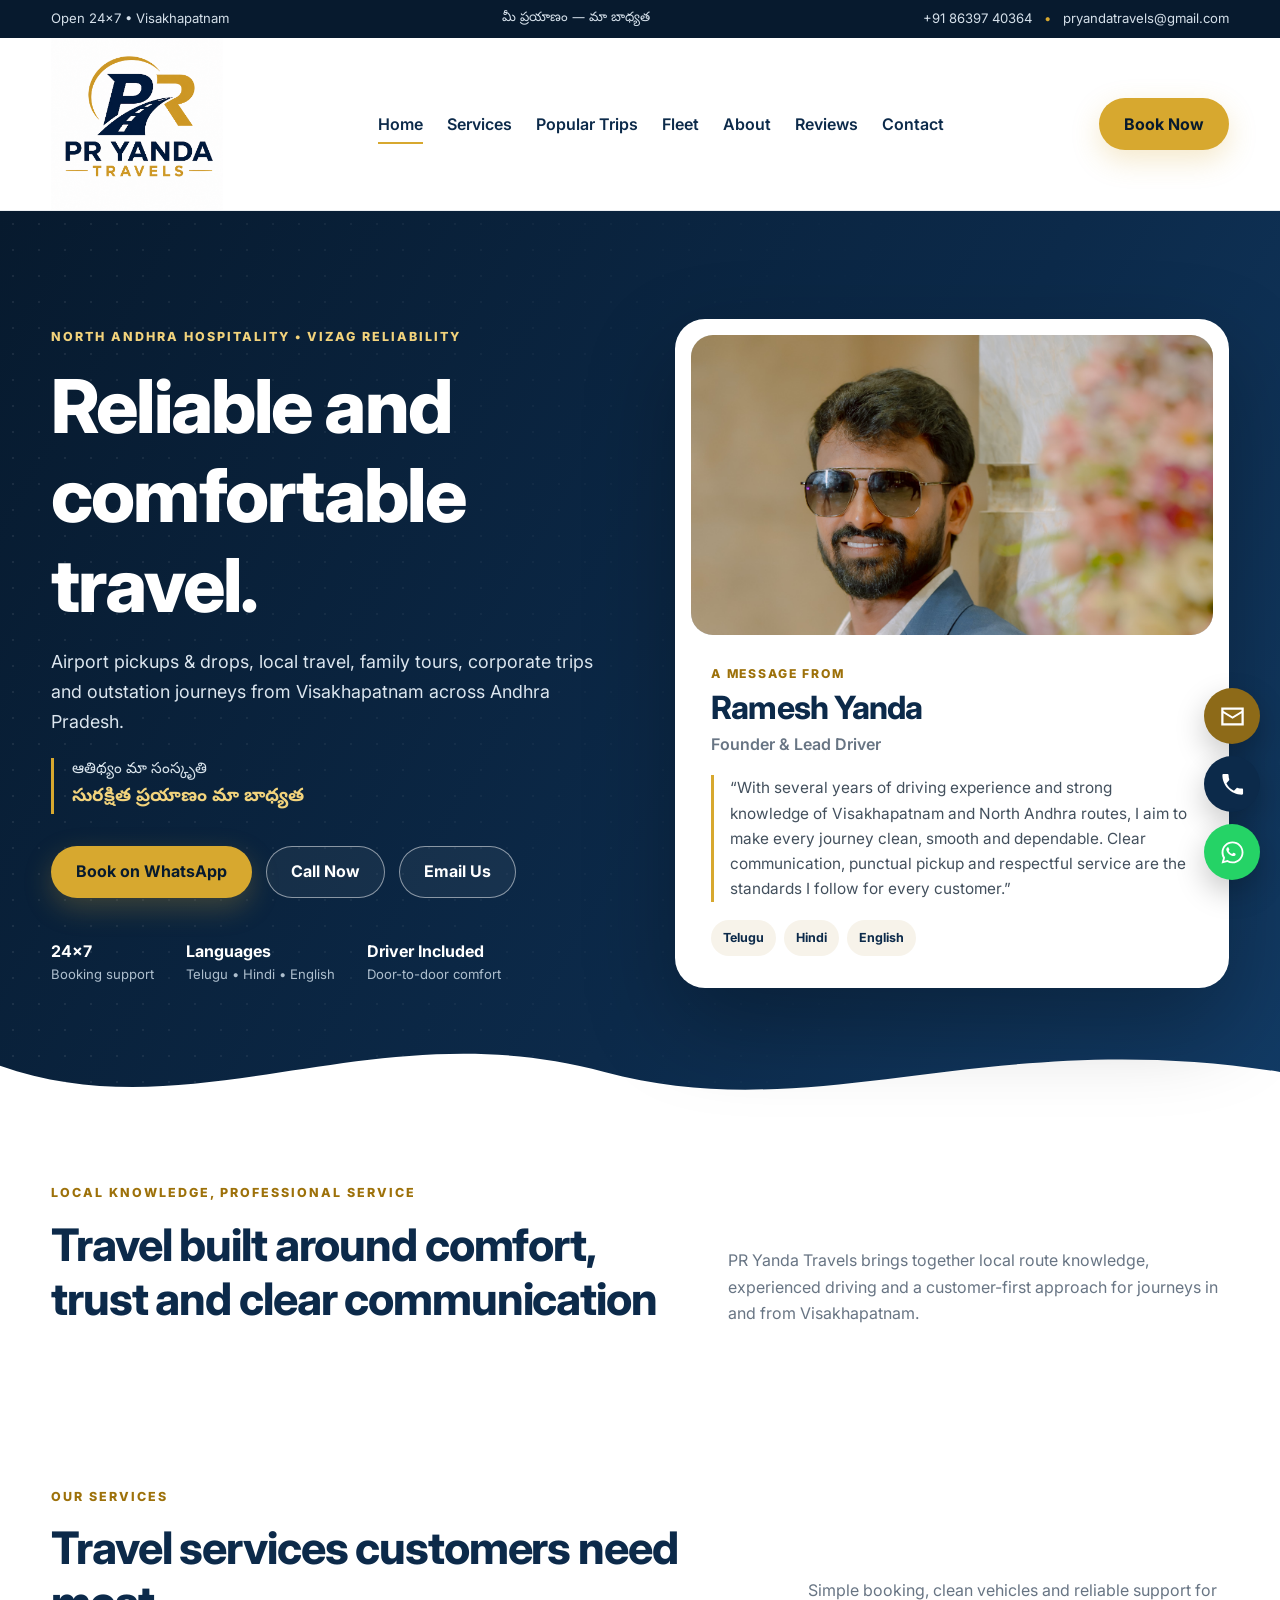
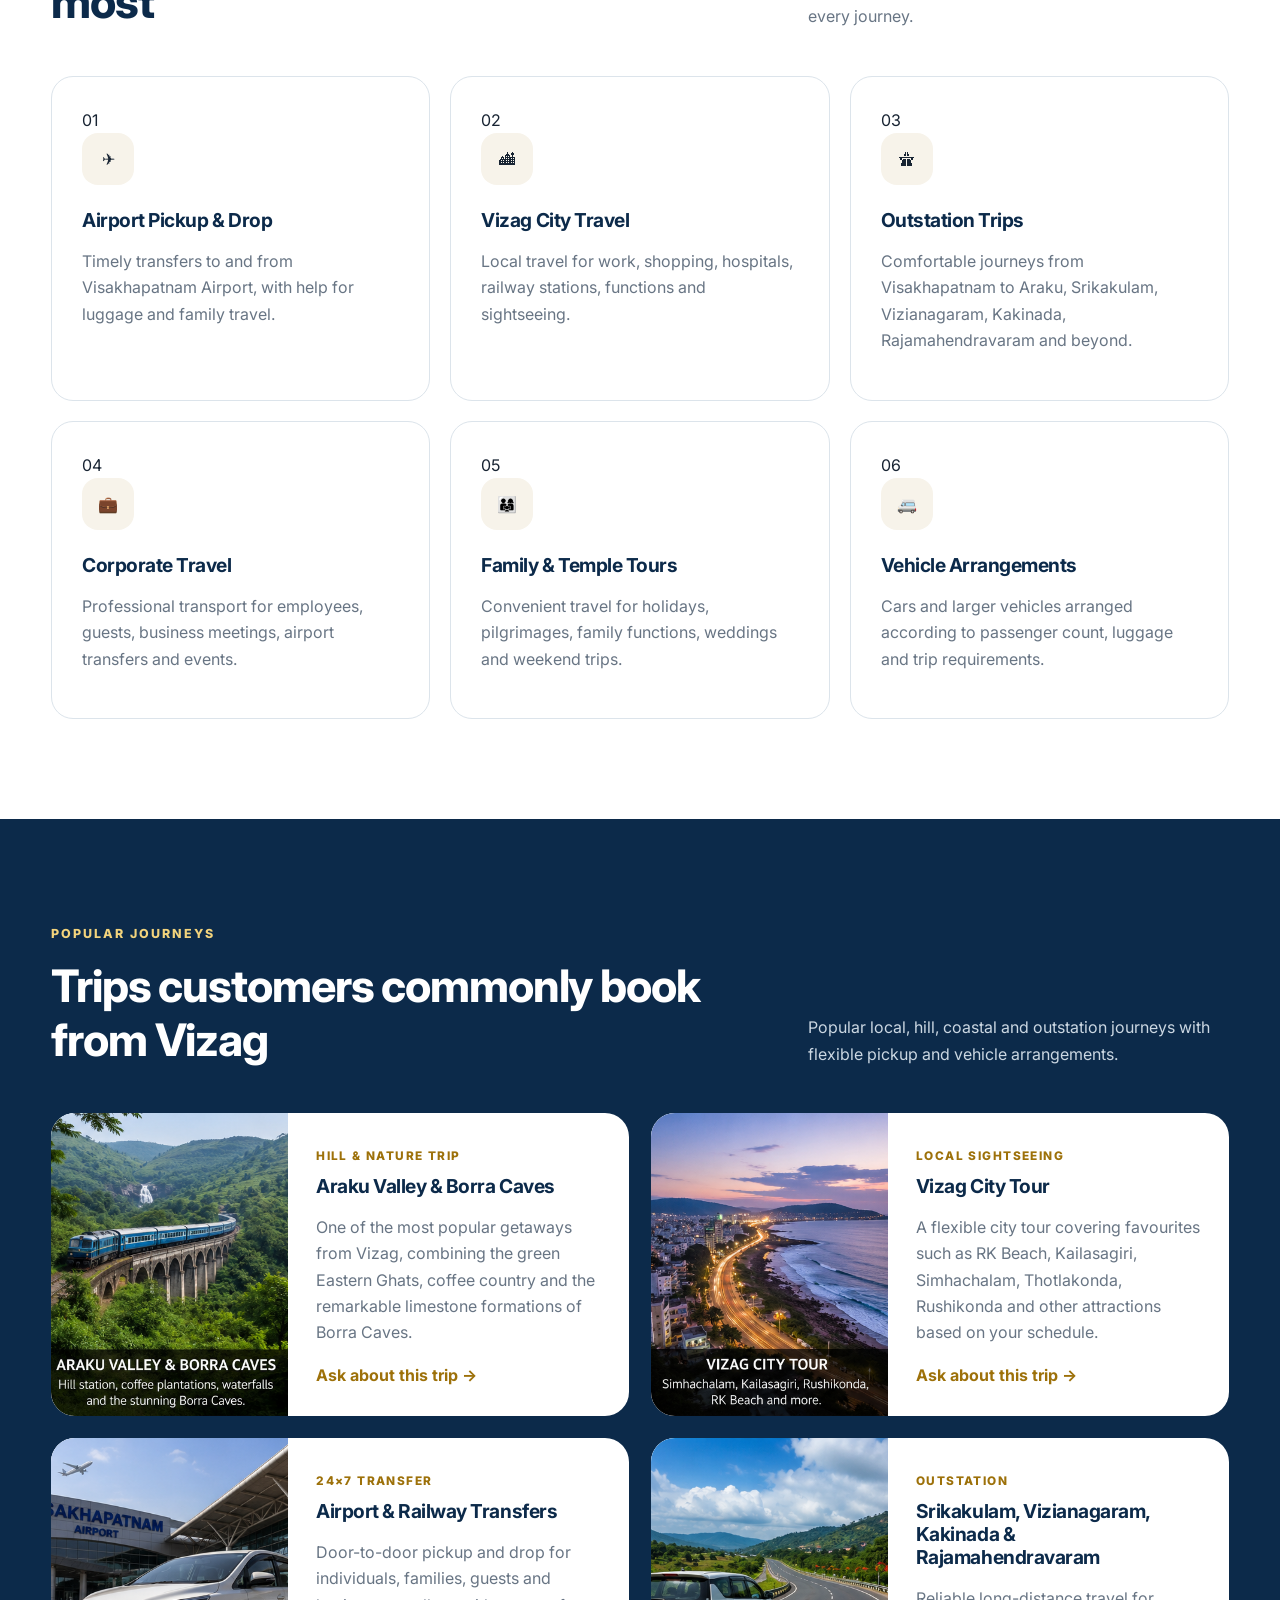
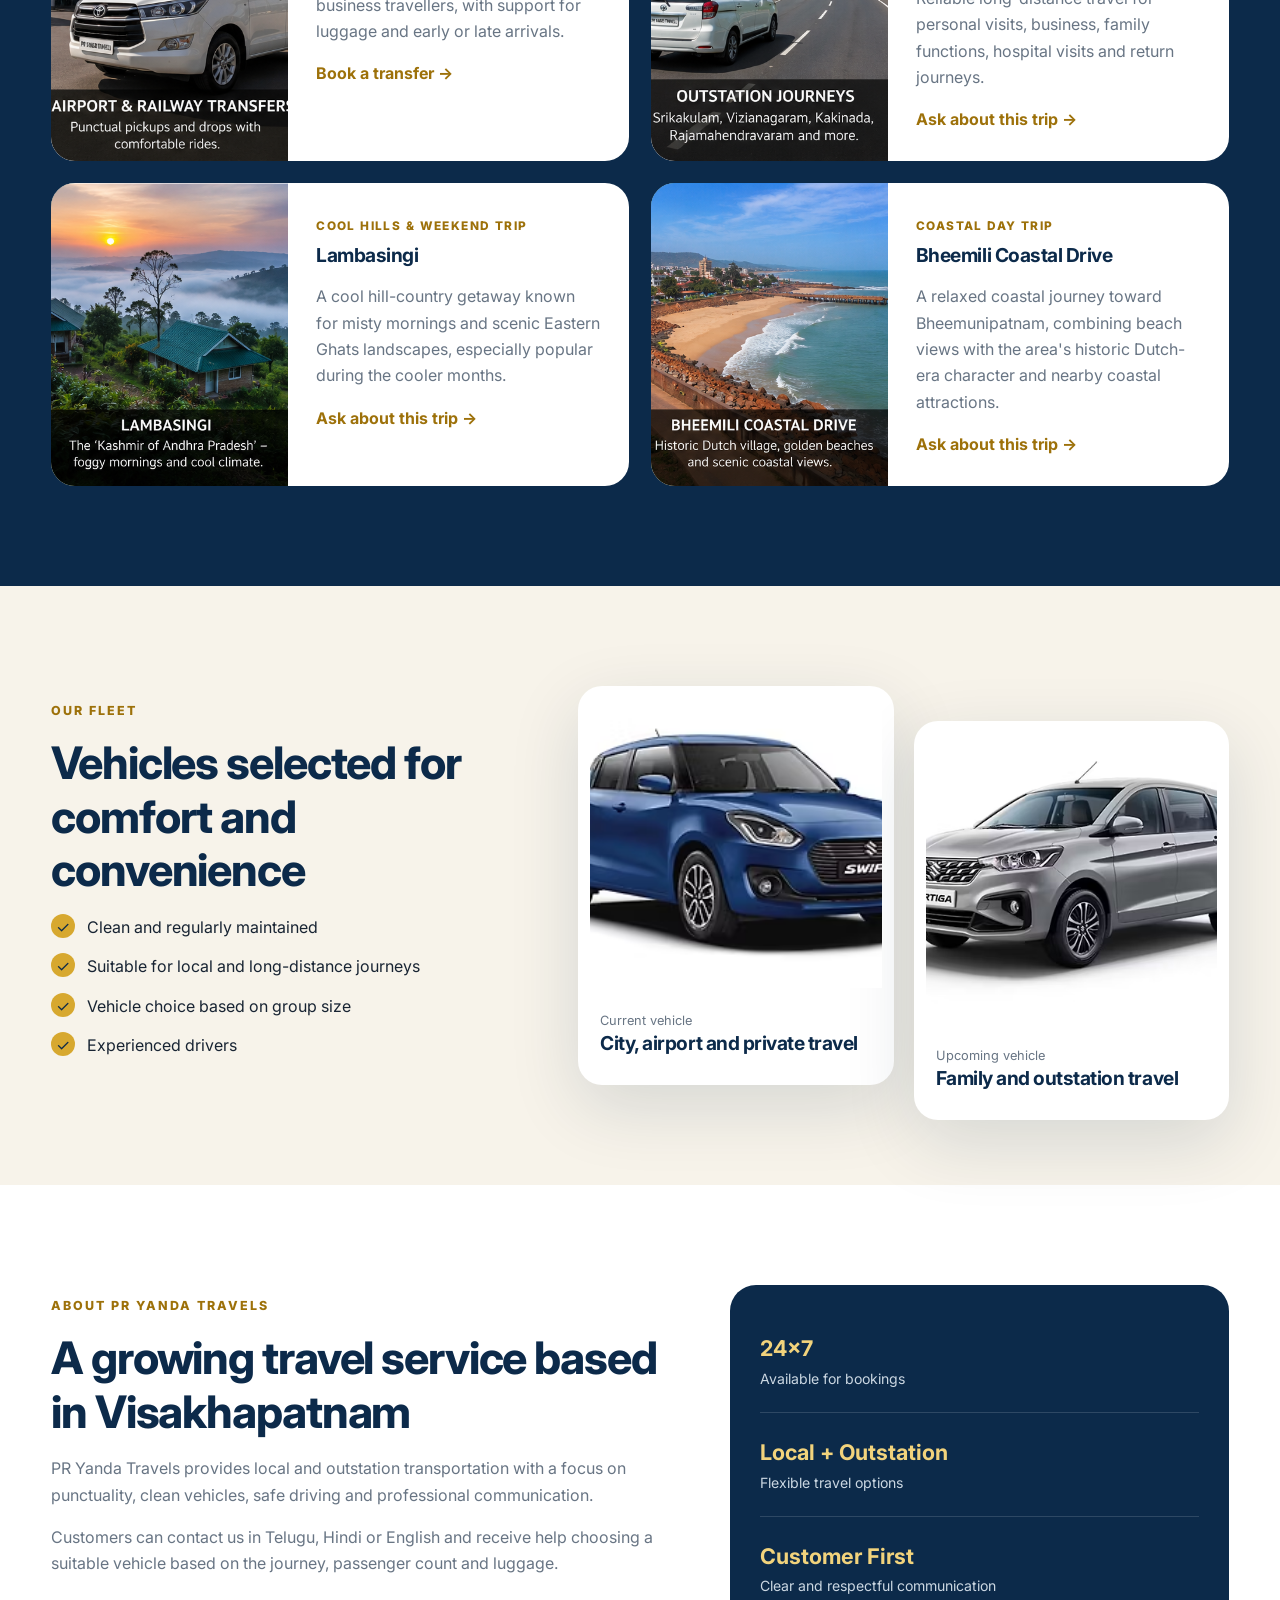
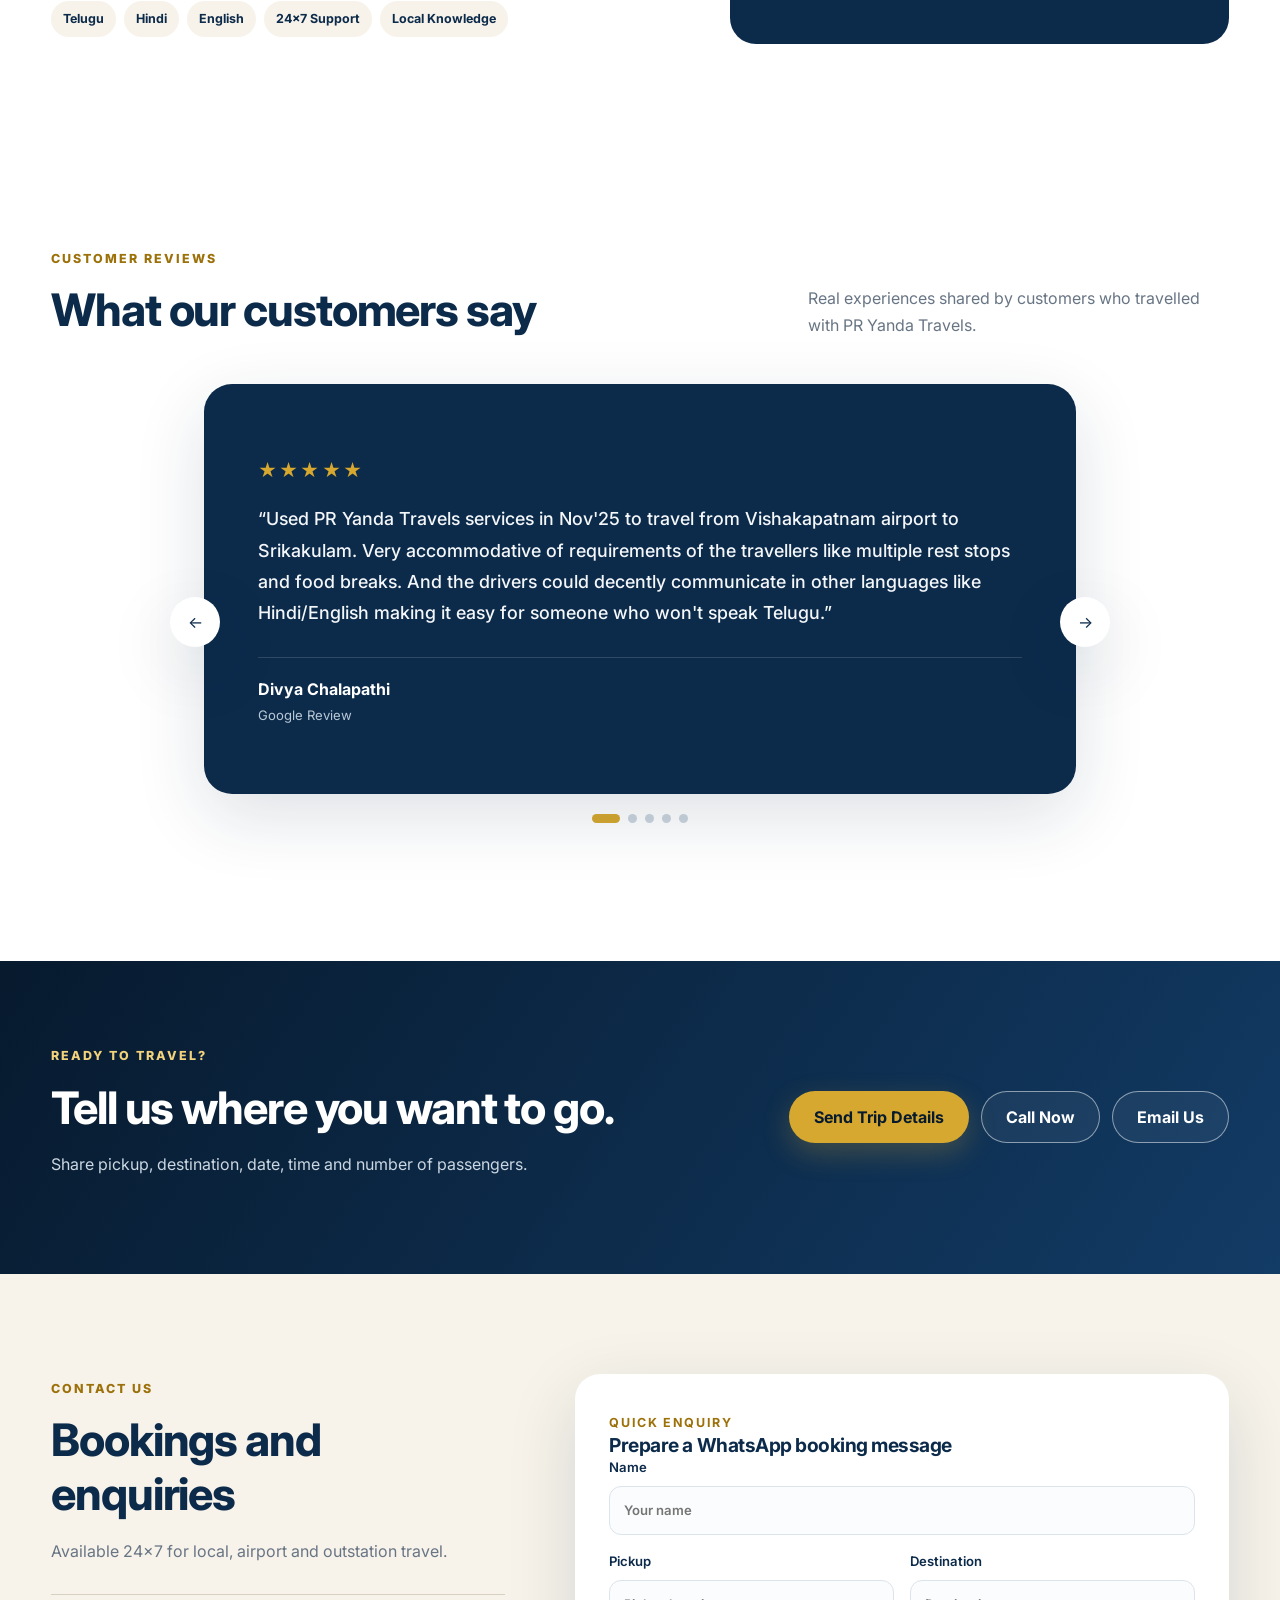
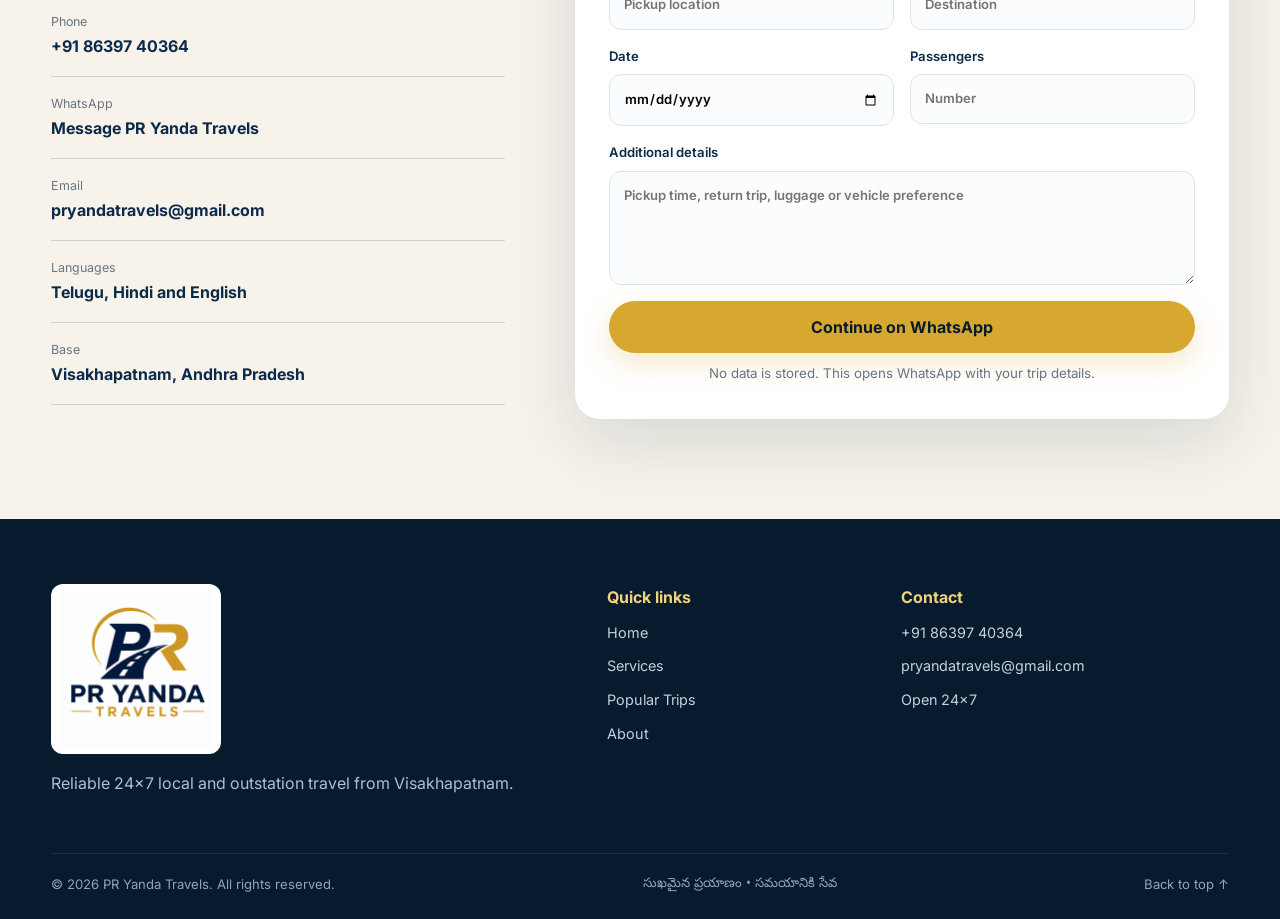
==== commit 122edc48: "Add files via upload" ====
--- a/index.html
+++ b/index.html
@@ -479,39 +479,64 @@
 
         <div class="review-slider reveal">
           <button class="slider-button prev" aria-label="Previous review">←</button>
+
           <div class="review-track">
-
             <article class="review-slide active">
-              <div class="quote-mark">“</div>
-              <p>Used PR Yanda Travels services in Nov'25 to travel from Vishakapatnam airport to Srikakulam. Very accommodative of requirements of the travellers like multiple rest stops and food breaks. And the drivers could decently communicate in other languages like Hindi/English making it easy for someone who won't speak Telugu.</p>
-              <div class="review-author"><div class="avatar">DC</div><div><strong>Divya Chalapathi</strong><span>Google Review</span></div></div>
+              <div class="review-card">
+                <div class="review-stars" aria-label="5 out of 5 stars">★★★★★</div>
+                <blockquote>“Used PR Yanda Travels services in Nov'25 to travel from Vishakapatnam airport to Srikakulam. Very accommodative of requirements of the travellers like multiple rest stops and food breaks. And the drivers could decently communicate in other languages like Hindi/English making it easy for someone who won't speak Telugu.”</blockquote>
+                <div class="review-author">
+                  <strong>Divya Chalapathi</strong>
+                  <span>Google Review</span>
+                </div>
+              </div>
             </article>
 
             <article class="review-slide">
-              <div class="quote-mark">“</div>
-              <p>I travelled with PR Yanda Travels during October 2025 with family. The trips for my entire family were very smooth, well organized and Ramesh went out of his way to arrange multiple vehicles in good condition for us. All the drivers were friendly and coordinated well with each other so my family of 35 were comfortable. Very reliable and reasonable.</p>
-              <div class="review-author"><div class="avatar">PJ</div><div><strong>Priyanka Jain</strong><span>Google Review</span></div></div>
+              <div class="review-card">
+                <div class="review-stars" aria-label="5 out of 5 stars">★★★★★</div>
+                <blockquote>“I travelled with PR Yanda Travels during October 2025 with Family. The trips for my entire Family was very smooth, well organized and Ramesh went out of his way to arrange multiple vehicles in good condition for us. All the drivers were friendly and coordinated well with each other so my family of 35 were comfortable. Very reliable and reasonable.”</blockquote>
+                <div class="review-author">
+                  <strong>Priyanka Jain</strong>
+                  <span>Google Review</span>
+                </div>
+              </div>
             </article>
 
             <article class="review-slide">
-              <div class="quote-mark">“</div>
-              <p>I recently travelled with this travel agency in Visakhapatnam and had a very good experience. The staff were friendly, helpful, and well-organized. They guided us properly and made our trip comfortable and stress-free. The vehicle was clean, and the service was excellent.</p>
-              <div class="review-author"><div class="avatar">VV</div><div><strong>vasudevarao vasu</strong><span>Google Review</span></div></div>
+              <div class="review-card">
+                <div class="review-stars" aria-label="5 out of 5 stars">★★★★★</div>
+                <blockquote>“I recently travelled with this travel agency in Visakhapatnam and had a very good experience. The staff were friendly, helpful, and well-organized. They guided us properly and made our trip comfortable and stress-free. The vehicle was clean, and the service was excellent. I highly recommend this travel agency to anyone looking for a safe and enjoyable journey.”</blockquote>
+                <div class="review-author">
+                  <strong>vasudevarao vasu</strong>
+                  <span>Google Review</span>
+                </div>
+              </div>
             </article>
 
             <article class="review-slide">
-              <div class="quote-mark">“</div>
-              <p>I feel it is one of the best, cost effective, and comfortable journey experiences I had, and strongly recommend it for all kinds of family to friends tours and other events. Thank you PR Yanda Travels for storing the best memories and experiences.</p>
-              <div class="review-author"><div class="avatar">SB</div><div><strong>Sivaiah Borra</strong><span>Google Review</span></div></div>
+              <div class="review-card">
+                <div class="review-stars" aria-label="5 out of 5 stars">★★★★★</div>
+                <blockquote>“As I have gone through this travels, I feel it is one of the best, cost effective, and comfortable journey experience I had, and strongly recommend for all kinds of family to friends tours and other events. Thank You for PR Yanda Travels for storing the best memories and experiences.”</blockquote>
+                <div class="review-author">
+                  <strong>Sivaiah Borra</strong>
+                  <span>Google Review</span>
+                </div>
+              </div>
             </article>
 
             <article class="review-slide">
-              <div class="quote-mark">“</div>
-              <p>I’ve travelled with PR Yanda Travels more than 4 times, and every journey has been a really good experience. The service is reliable, the travel is comfortable, and he is always very friendly and respectful. Wishing PR Yanda Travels lots of success and many more journeys ahead. Highly recommended.</p>
-              <div class="review-author"><div class="avatar">PP</div><div><strong>Prabhakar Ponnana</strong><span>Google Review</span></div></div>
+              <div class="review-card">
+                <div class="review-stars" aria-label="5 out of 5 stars">★★★★★</div>
+                <blockquote>“I’ve traveled with PR YANDA TRAVELS more than 4 times, and every journey has been a really good experience. The service is reliable, the travel is comfortable, and he is always very friendly and respectful. Wishing PR YANDA TRAVELS lots of success and many more journeys ahead! Highly recommended.”</blockquote>
+                <div class="review-author">
+                  <strong>Prabhakar Ponnana</strong>
+                  <span>Google Review</span>
+                </div>
+              </div>
             </article>
-
-          </div>
+          </div>
+
           <button class="slider-button next" aria-label="Next review">→</button>
           <div class="slider-dots"></div>
         </div>
--- a/styles.css
+++ b/styles.css
@@ -34,7 +34,86 @@
 .destination-section{background:var(--navy);color:#fff}.route-grid{display:grid;grid-template-columns:repeat(2,1fr);gap:22px}.route-card{background:#fff;color:var(--ink);border-radius:24px;overflow:hidden;display:grid;grid-template-columns:.82fr 1.18fr;min-height:280px}.route-photo{min-height:280px;display:grid;place-items:center;color:#fff;font-weight:800}.route-content{padding:28px}.route-tag{display:inline-block;color:#9d710a;font-size:.74rem;font-weight:800;letter-spacing:.12em;text-transform:uppercase;margin-bottom:8px}.route-content p{color:var(--muted)}.route-content a{color:#9d710a;font-weight:700}.photo-placeholder{position:relative;overflow:hidden}.araku-placeholder{background:linear-gradient(145deg,#0d593f,#8fb868)}.beach-placeholder{background:linear-gradient(145deg,#1f7e9b,#e6c889)}.airport-placeholder{background:linear-gradient(145deg,#5f7181,#a5b9c6)}.highway-placeholder{background:linear-gradient(145deg,#525a60,#c29e5d)}
 .fleet-section{background:var(--cream)}.fleet-layout{display:grid;grid-template-columns:.82fr 1.18fr;gap:75px;align-items:center}.feature-list{list-style:none;padding:0}.feature-list li{margin:13px 0}.feature-list span{display:inline-grid;place-items:center;width:24px;height:24px;border-radius:50%;background:var(--gold);color:var(--navy);margin-right:8px}.fleet-cards{display:grid;grid-template-columns:repeat(2,1fr);gap:20px}.fleet-card{background:#fff;padding:12px;border-radius:24px;box-shadow:var(--shadow)}.fleet-card-offset{transform:translateY(35px)}.fleet-photo{height:290px;display:grid;place-items:center;color:var(--navy);font-weight:700;background:linear-gradient(145deg,#edf3f7,#c9d6e2)}.fleet-card-text{padding:18px 10px}.fleet-card-text span{color:var(--muted);font-size:.8rem}
 .about-section{background:#fff}.about-layout{display:grid;grid-template-columns:1.1fr .9fr;gap:70px;align-items:center}.about-copy p{color:var(--muted)}.about-badges{display:flex;flex-wrap:wrap;gap:8px;margin-top:24px}.about-panel{background:var(--navy);color:#fff;border-radius:26px;padding:24px 30px}.about-stat{padding:22px 0;border-bottom:1px solid rgba(255,255,255,.14);display:flex;flex-direction:column}.about-stat:last-child{border-bottom:0}.about-stat strong{font-size:1.35rem;color:var(--gold2)}.about-stat span{color:#cbd7e2;font-size:.88rem}
-.review-slider{position:relative;max-width:900px;margin:auto}.review-track{position:relative;min-height:335px}.review-slide{position:absolute;inset:0;opacity:0;transform:translateX(24px);pointer-events:none;padding:48px 72px;border-radius:28px;background:var(--navy);color:#fff;transition:.4s}.review-slide.active{opacity:1;transform:none;pointer-events:auto}.quote-mark{color:var(--gold);font-size:5rem;line-height:.6}.review-slide>p{font-size:1.5rem;font-weight:600}.review-author{display:flex;align-items:center;gap:14px}.avatar{width:48px;height:48px;border-radius:50%;display:grid;place-items:center;background:var(--gold);color:var(--navy);font-weight:700}.review-author div:last-child{display:flex;flex-direction:column}.review-author span{font-size:.82rem;color:#aebfce}.slider-button{position:absolute;z-index:4;top:50%;transform:translateY(-50%);width:50px;height:50px;border-radius:50%;border:0;background:#fff;color:var(--navy);box-shadow:var(--shadow);cursor:pointer}.prev{left:-25px}.next{right:-25px}.slider-dots{display:flex;justify-content:center;gap:8px;margin-top:20px}.slider-dots button{width:9px;height:9px;border:0;border-radius:50%;background:#cbd5de}.slider-dots button.active{width:28px;border-radius:999px;background:var(--gold)}
+.review-slider{
+  position:relative;
+  max-width:940px;
+  margin:0 auto;
+  padding:0 34px 38px;
+}
+.review-track{position:relative}
+.review-slide{display:none}
+.review-slide.active{display:block}
+.review-card{
+  width:100%;
+  min-height:410px;
+  padding:44px 54px 40px;
+  border-radius:28px;
+  background:var(--navy);
+  color:#fff;
+  box-shadow:var(--shadow);
+  display:flex;
+  flex-direction:column;
+  justify-content:center;
+}
+.review-stars{
+  color:var(--gold);
+  font-size:1.15rem;
+  letter-spacing:.12em;
+  margin-bottom:18px;
+}
+.review-card blockquote{
+  margin:0;
+  color:#f4f7fa;
+  font-size:1.12rem;
+  font-weight:500;
+  line-height:1.75;
+}
+.review-author{
+  margin-top:28px;
+  padding-top:18px;
+  border-top:1px solid rgba(255,255,255,.15);
+  display:flex;
+  flex-direction:column;
+  align-items:flex-start;
+}
+.review-author strong{color:#fff;font-size:1rem}
+.review-author span{color:#b9c9d7;font-size:.82rem;margin-top:3px}
+.slider-button{
+  position:absolute;
+  z-index:4;
+  top:50%;
+  transform:translateY(-50%);
+  width:50px;
+  height:50px;
+  border-radius:50%;
+  border:0;
+  background:#fff;
+  color:var(--navy);
+  box-shadow:var(--shadow);
+  cursor:pointer;
+}
+.slider-button.prev{left:0}
+.slider-button.next{right:0}
+.slider-dots{
+  display:flex;
+  justify-content:center;
+  gap:8px;
+  margin-top:20px;
+}
+.slider-dots button{
+  width:9px;
+  height:9px;
+  border:0;
+  padding:0;
+  border-radius:50%;
+  background:#cbd5de;
+  cursor:pointer;
+}
+.slider-dots button.active{
+  width:28px;
+  border-radius:999px;
+  background:var(--gold);
+}
 .cta-section{padding:80px 0;background:linear-gradient(125deg,var(--navy3),var(--navy2));color:#fff}.cta-inner{display:flex;align-items:center;justify-content:space-between;gap:40px}.cta-inner h2{color:#fff}.cta-inner p{color:#cbd7e2}.cta-actions{display:flex;gap:12px;flex-wrap:wrap}
 .contact-section{background:var(--cream)}.contact-layout{display:grid;grid-template-columns:.82fr 1.18fr;gap:70px}.contact-intro>p{color:var(--muted)}.contact-details{margin-top:30px;border-top:1px solid #d8d1c2}.contact-details a,.contact-details>div{display:flex;flex-direction:column;padding:17px 0;border-bottom:1px solid #d8d1c2}.contact-details span{font-size:.78rem;color:var(--muted)}.contact-details strong{color:var(--navy)}
 .enquiry-form{background:#fff;padding:34px;border-radius:25px;box-shadow:var(--shadow)}.form-heading>span{color:#9d710a;font-size:.78rem;font-weight:700;letter-spacing:.13em;text-transform:uppercase}.form-row{display:grid;grid-template-columns:1fr 1fr;gap:16px}label{display:flex;flex-direction:column;gap:7px;font-size:.82rem;font-weight:600;color:var(--navy);margin-bottom:16px}input,textarea{border:1px solid var(--line);border-radius:12px;padding:13px 14px;background:#fbfcfd;outline:none}input:focus,textarea:focus{border-color:var(--gold);box-shadow:0 0 0 3px rgba(215,168,47,.15)}.form-note{display:block;text-align:center;color:var(--muted);margin-top:10px}
@@ -43,7 +122,7 @@
 .reveal{opacity:0;transform:translateY(26px);transition:.7s}.reveal.visible{opacity:1;transform:none}.delay-1{transition-delay:.1s}.delay-2{transition-delay:.2s}
 @media(max-width:1000px){.nav-cta{display:none}.nav-links{gap:16px}.hero-layout{gap:40px}.route-card{grid-template-columns:1fr}.route-photo{min-height:220px}}
 @media(max-width:820px){.top-strip-inner{justify-content:center}.top-strip-inner>div,.telugu-mini{display:none}.menu-toggle{display:block}.nav-links{position:fixed;right:0;top:0;width:min(360px,88vw);height:100vh;background:#fff;padding:115px 35px;display:flex;flex-direction:column;align-items:flex-start;transform:translateX(105%);transition:.3s;box-shadow:-20px 0 50px rgba(12,42,74,.15)}.nav-links.open{transform:none}.hero-layout,.identity-grid,.section-heading,.fleet-layout,.about-layout,.contact-layout{grid-template-columns:1fr}.service-grid,.route-grid{grid-template-columns:repeat(2,1fr)}.footer-grid{grid-template-columns:1fr 1fr}.footer-brand{grid-column:span 2}.cta-inner{flex-direction:column;align-items:flex-start}}
-@media(max-width:590px){.brand img{width:145px}.hero{padding:70px 0 110px}h1{font-size:2.85rem}h2{font-size:2.15rem}.hero-buttons{flex-direction:column}.hero-buttons .button{width:100%}.service-grid,.route-grid,.fleet-cards{grid-template-columns:1fr}.fleet-card-offset{transform:none}.review-slide{padding:38px 30px}.review-track{min-height:380px}.slider-button{display:none}.form-row{grid-template-columns:1fr;gap:0}.footer-grid{grid-template-columns:1fr}.footer-brand{grid-column:auto}.footer-bottom{flex-direction:column;text-align:center}.floating-actions{right:14px;bottom:14px}.float-button{width:52px;height:52px}}
+@media(max-width:590px){.brand img{width:145px}.hero{padding:70px 0 110px}h1{font-size:2.85rem}h2{font-size:2.15rem}.hero-buttons{flex-direction:column}.hero-buttons .button{width:100%}.service-grid,.route-grid,.fleet-cards{grid-template-columns:1fr}.fleet-card-offset{transform:none}.review-slider{padding:0 0 34px}.review-card{min-height:auto;padding:34px 24px 30px}.review-card blockquote{font-size:1rem;line-height:1.7}.slider-button{display:none}.form-row{grid-template-columns:1fr;gap:0}.footer-grid{grid-template-columns:1fr}.footer-brand{grid-column:auto}.footer-bottom{flex-direction:column;text-align:center}.floating-actions{right:14px;bottom:14px}.float-button{width:52px;height:52px}}
 
 
 /* Launch-ready photo slots: add the named JPG and it appears automatically */
